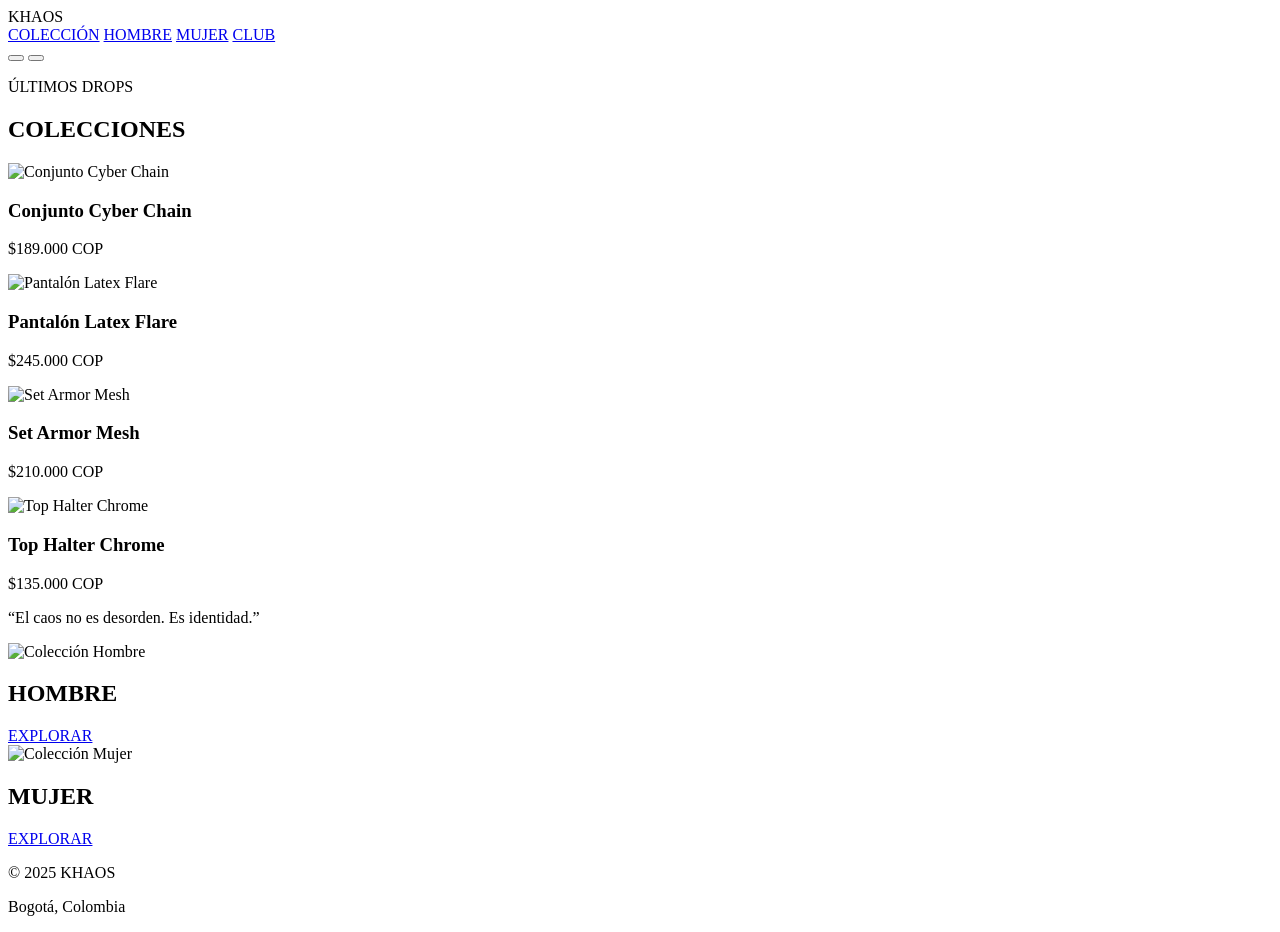
==== catalogo.html @ acb6bdcc "Catalogo Se añadio el html del catalogo." ====
<!DOCTYPE html>
<html lang="en">
<head>
    <meta charset="UTF-8">
    <meta name="viewport" content="width=device-width, initial-scale=1.0">
    <title>Catalogo KHAOS</title>
</head>
<body>
    
      <!-- NAV  -->

  <nav class="nav">

    <div class="nav-logo">
      <span>KHAOS</span>
    </div>

    <div class="nav__links">
      <a href="#">COLECCIÓN</a>
      <a href="#">HOMBRE</a>
        <a href="#">MUJER</a>
        <a href="#">CLUB</a>
    </div>

    <div class="nav-icons">

      <button aria-label="Buscar"></button>
      
      <button aria-label="Carrito"></button>

    </div>

  </nav>
  
<!-- COLECCIONES -->

  <section class="collections" id="colecciones">

    <div class="section-header">

      <p class="section-subtitle">
        ÚLTIMOS DROPS
      </p>

      <h2 class="section-title">
        COLECCIONES
      </h2>

    </div>

    <div class="collections-grid">

      <!-- CARD 1 -->

      <article class="product-card">

        <img src="img/look-01.jpg" alt="Conjunto Cyber Chain">

        <div class="product-card__info">

          <h3>
            Conjunto Cyber Chain
          </h3>

          <p>
            $189.000 COP
          </p>

        </div>

      </article>

      <!-- CARD 2 -->

      <article class="product-card">

        <img src="img/look-02.jpg" alt="Pantalón Latex Flare">

        <div class="product-card__info">

          <h3>
            Pantalón Latex Flare
          </h3>

          <p>
            $245.000 COP
          </p>

        </div>

      </article>

      <!-- CARD 3 -->

      <article class="product-card">

        <img src="img/look-03.jpg" alt="Set Armor Mesh">

        <div class="product-card__info">

          <h3>
            Set Armor Mesh
          </h3>

          <p>
            $210.000 COP
          </p>

        </div>

      </article>

      <!-- CARD 4 -->

      <article class="product-card">

        <img src="img/look-04.jpg" alt="Top Halter Chrome">

        <div class="product-card__info">

          <h3>
            Top Halter Chrome
          </h3>

          <p>
            $135.000 COP
          </p>

        </div>

      </article>

    </div>

  </section>

  <!-- FEATURE -->

  <section class="feature-banner">

    <p>
      “El caos no es desorden. Es identidad.”
    </p>

  </section>

  <!-- HOMBRE / MUJER  -->

  <section class="gender-section">

    <!-- HOMBRE -->

    <article class="gender-card" id="hombre">

      <img src="img/hombre.jpg" alt="Colección Hombre">

      <div class="gender-card__content">

        <h2>
          HOMBRE
        </h2>

        <a href="#">
          EXPLORAR
        </a>

      </div>

    </article>

    <!-- MUJER -->

    <article class="gender-card" id="mujer">

      <img src="img/mujer.jpg" alt="Colección Mujer">

      <div class="gender-card__content">

        <h2>
          MUJER
        </h2>

        <a href="#">
          EXPLORAR
        </a>

      </div>

    </article>

  </section>

</body>
<footer>
    <p>
        © 2025 KHAOS
      </p>

      <p>
        Bogotá, Colombia
      </p>
</html>
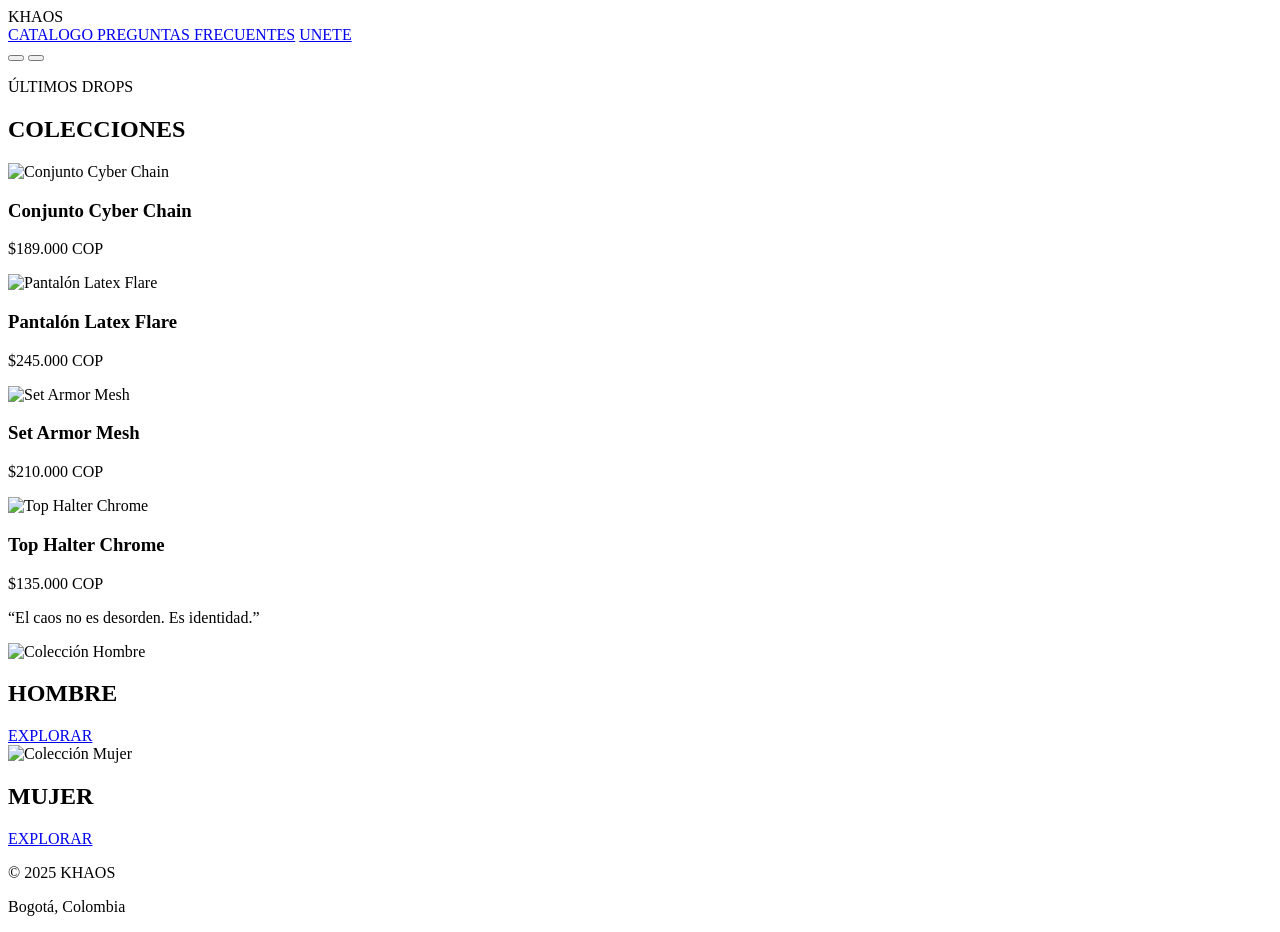
==== commit 678ef526: "Css se añadio css" ====
--- a/catalogo.html
+++ b/catalogo.html
@@ -15,11 +15,11 @@
       <span>KHAOS</span>
     </div>
 
-    <div class="nav__links">
-      <a href="#">COLECCIÓN</a>
-      <a href="#">HOMBRE</a>
-        <a href="#">MUJER</a>
-        <a href="#">CLUB</a>
+    <div class="nav-links">
+        <div class="nav-links">
+      <a href="catalogo.html">CATALOGO </a>
+      <a href="#faq">PREGUNTAS FRECUENTES</a>
+      <a href="#">UNETE</a>
     </div>
 
     <div class="nav-icons">
@@ -31,7 +31,7 @@
     </div>
 
   </nav>
-  
+
 <!-- COLECCIONES -->
 
   <section class="collections" id="colecciones">
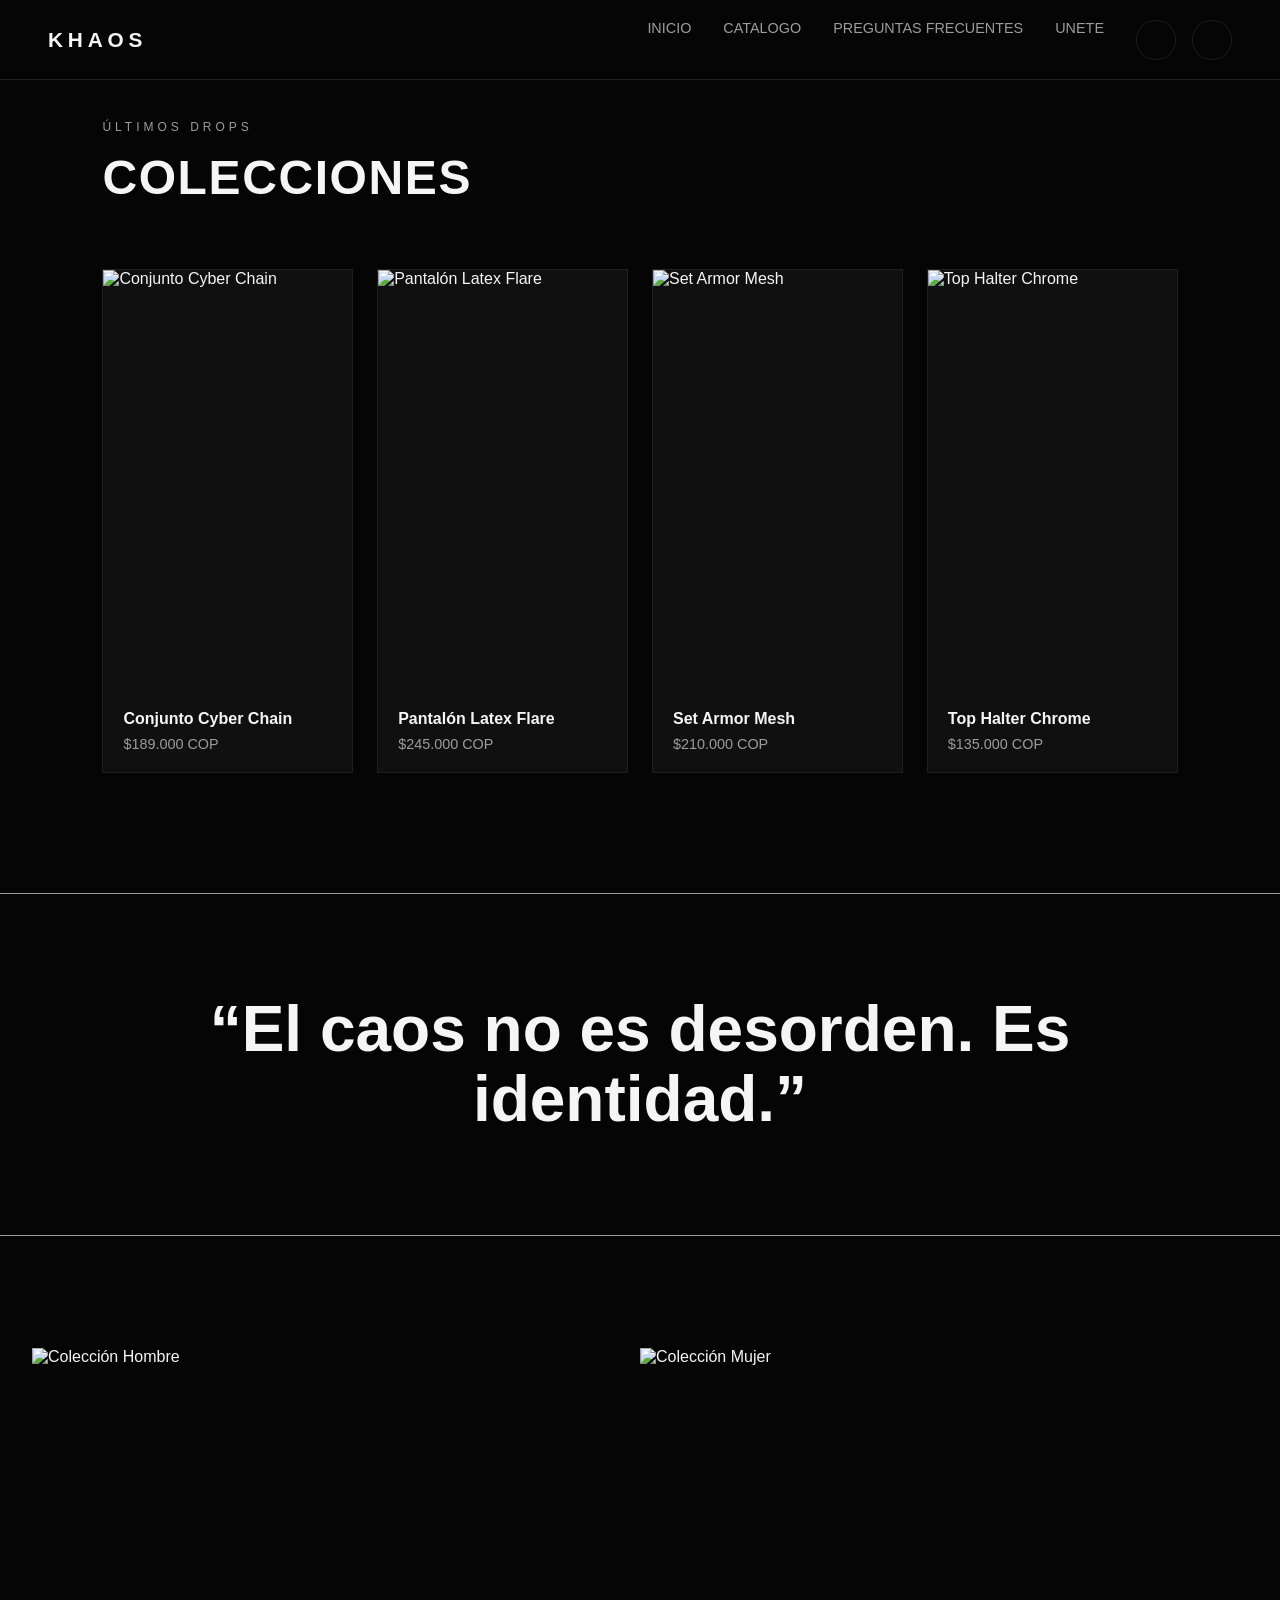
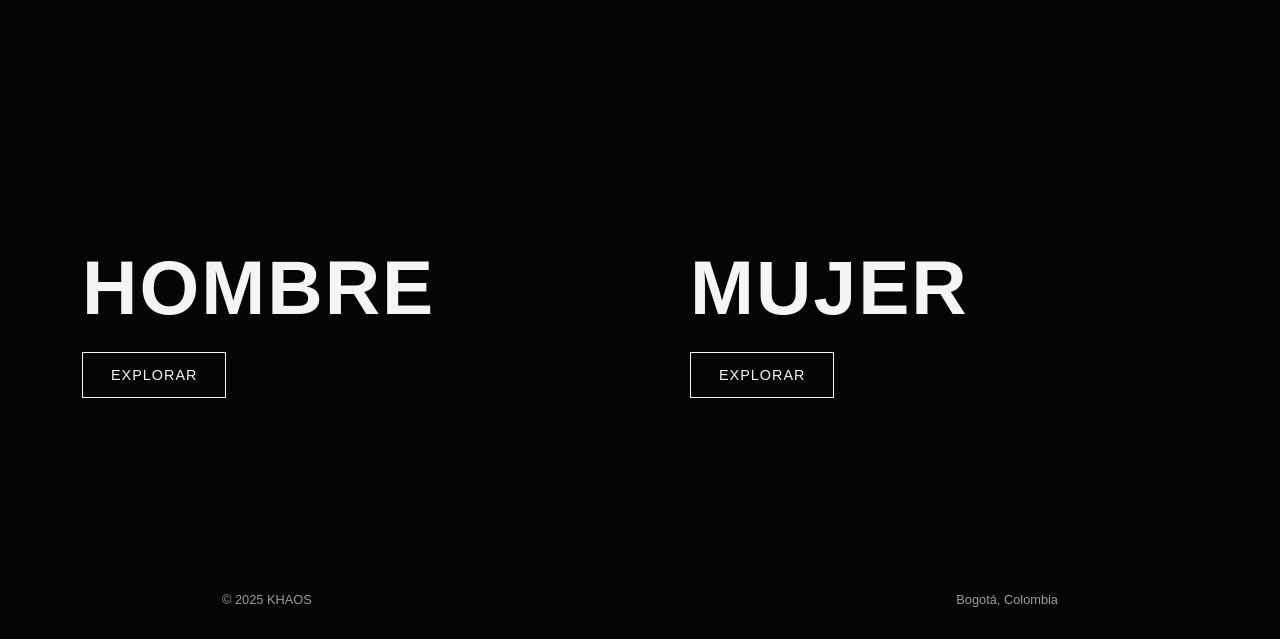
==== commit 8e97c89a: "Css Se agrego el resto de Css." ====
--- a/catalogo.html
+++ b/catalogo.html
@@ -1,9 +1,11 @@
 <!DOCTYPE html>
-<html lang="en">
+<html lang="es">
 <head>
     <meta charset="UTF-8">
     <meta name="viewport" content="width=device-width, initial-scale=1.0">
     <title>Catalogo KHAOS</title>
+    <link rel="stylesheet" href="estilos.css">
+    <script src="objetos.js" defer></script>
 </head>
 <body>
     
@@ -17,8 +19,9 @@
 
     <div class="nav-links">
         <div class="nav-links">
+      <a href="index.html">INICIO </a>
       <a href="catalogo.html">CATALOGO </a>
-      <a href="#faq">PREGUNTAS FRECUENTES</a>
+      <a href="index.html #faq">PREGUNTAS FRECUENTES</a>
       <a href="#">UNETE</a>
     </div>
 
@@ -191,7 +194,7 @@
   </section>
 
 </body>
-<footer>
+<footer Class="footer">
     <p>
         © 2025 KHAOS
       </p>
--- a/estilos.css
+++ b/estilos.css
@@ -0,0 +1,565 @@
+*{
+  margin:0;
+  padding:0;
+  box-sizing:border-box;
+}
+
+body{
+  background:#050505;
+  color:#f5f5f5;
+  font-family:Arial, Helvetica, sans-serif;
+  overflow-x:hidden;
+}
+
+a{
+  text-decoration:none;
+  color:inherit;
+}
+
+img{
+  width:100%;
+  display:block;
+}
+
+button{
+  border:none;
+  background:none;
+  color:inherit;
+  cursor:pointer;
+  font-family:inherit;
+}
+
+section{
+  padding:7rem 2rem;
+}
+
+.section-header{
+  margin-bottom:4rem;
+}
+
+.section-subtitle{
+  font-size:.75rem;
+  letter-spacing:.25rem;
+  color:#9c9c9c;
+  margin-bottom:1rem;
+}
+
+.section-title{
+  font-size:3rem;
+  font-weight:700;
+  letter-spacing:.1rem;
+}
+
+.container{
+  width:90%;
+  margin:auto;
+}
+
+/*NAV*/
+
+.nav{
+  position:fixed;
+  top:0;
+  left:0;
+  width:100%;
+  height:80px;
+
+  display:flex;
+  justify-content:space-between;
+  align-items:center;
+
+  padding:0 3rem;
+
+  background:#050505;
+  backdrop-filter:blur(10px);
+
+  border-bottom:1px solid #1f1f1f;
+
+  z-index:1000;
+}
+
+.nav-logo span{
+  font-size:1.3rem;
+  font-weight:700;
+  letter-spacing:.3rem;
+}
+
+.nav-links{
+  display:flex;
+  gap:2rem;
+}
+
+.nav-links a{
+  font-size:.9rem;
+  color:#9c9c9c;
+  transition:.3s;
+}
+
+.nav-links a:hover{
+  color:#f5f5f5;
+}
+
+.nav-icons{
+  display:flex;
+  gap:1rem;
+}
+
+.nav-icons button{
+  width:40px;
+  height:40px;
+
+  border:1px solid #1f1f1f;
+
+  border-radius:50%;
+
+  transition:.3s;
+}
+
+.nav-icons button:hover{
+  border-color:#f5f5f5;
+}
+
+/*HERO*/
+
+.hero{
+  min-height:100vh;
+
+  display:grid;
+  grid-template-columns:1fr 1fr;
+  align-items:center;
+
+  gap:4rem;
+
+  width:90%;
+
+  margin:auto;
+
+  padding-top:120px;
+}
+
+.hero-content{
+  max-width:500px;
+}
+
+.hero-tag{
+  font-size:.8rem;
+  letter-spacing:.3rem;
+  color:#9c9c9c;
+
+  margin-bottom:1rem;
+}
+
+.hero-title{
+  font-size:7rem;
+  line-height:.9;
+  margin-bottom:1.5rem;
+}
+
+.hero-text{
+  font-size:1.1rem;
+  line-height:1.7;
+  color:#9c9c9c;
+
+  margin-bottom:2rem;
+}
+
+.btn{
+  display:inline-flex;
+  align-items:center;
+  justify-content:center;
+
+  padding:1rem 2rem;
+
+  border:1px solid #f5f5f5;
+
+  font-size:.8rem;
+  letter-spacing:.2rem;
+
+  transition:.3s;
+}
+
+.btn:hover{
+  background:#f5f5f5;
+  color:#050505;
+}
+
+.heroimage{
+  overflow:hidden;
+}
+
+.heroimage img{
+  height:700px;
+  object-fit:cover;
+  transition:transform .5s ease;
+}
+
+.heroimage img:hover{
+  transform:scale(1.03);
+}
+
+/*FAQ*/
+
+.faq{
+  width:90%;
+  max-width:900px;
+  margin:auto;
+}
+
+.faq-list{
+  border-top:1px solid #1f1f1f;
+}
+
+.faq-item{
+  border-bottom:1px solid #1f1f1f;
+}
+
+.faq-question{
+  width:100%;
+
+  display:flex;
+  justify-content:space-between;
+  align-items:center;
+
+  padding:1.5rem 0;
+
+  text-align:left;
+
+  font-size:1rem;
+  font-weight:600;
+
+  transition:.3s;
+}
+
+.faq-question:hover{
+  color:#9c9c9c;
+}
+
+.faq-answer{
+  padding-bottom:1.5rem;
+}
+
+.faq-answer p{
+  color:#9c9c9c;
+  line-height:1.7;
+}
+
+/*NEWSLETTER*/
+
+.newsletter{
+  border-top:1px solid #1f1f1f;
+  border-bottom:1px solid #1f1f1f;
+}
+
+.newsletter__content{
+  width:90%;
+  max-width:700px;
+  margin:auto;
+
+  text-align:center;
+}
+
+.newsletter h2{
+  font-size:3rem;
+  margin-bottom:1rem;
+}
+
+.newsletter-text{
+  color:#9c9c9c;
+  margin-bottom:2rem;
+}
+
+.newsletter-form{
+  display:flex;
+  gap:1rem;
+}
+
+.newsletter-form input{
+  flex:1;
+
+  height:55px;
+
+  background:transparent;
+
+  border:1px solid #1f1f1f;
+
+  color:#f5f5f5;
+
+  padding:0 1rem;
+
+  outline:none;
+}
+
+.newsletter-form input::placeholder{
+  color:#9c9c9c;
+}
+
+.newsletter-form button{
+  padding:0 2rem;
+
+  background:#f5f5f5;
+  color:#050505;
+
+  font-size:.8rem;
+  letter-spacing:.2rem;
+
+  transition:.3s;
+}
+
+.newsletter-form button:hover{
+  opacity:.8;
+}
+
+/*FOOTER*/
+
+.footer{
+  padding:2rem;
+
+  display:flex;
+  justify-content:space-between;
+  align-items:center;
+
+  width:90%;
+  max-width:900px;
+
+  margin:auto;
+
+  color:#9c9c9c;
+
+  font-size:.8rem;
+}
+
+/*COLLECTIONS*/
+
+.collections{
+  padding: 120px 8%;
+  background: #050505;
+}
+
+.collections-grid{
+  display: grid;
+  grid-template-columns: repeat(4, 1fr);
+  gap: 24px;
+  margin-top: 60px;
+}
+
+.product-card{
+  background: #101010;
+  border: 1px solid #1f1f1f;
+  overflow: hidden;
+  transition: 0.3s ease;
+}
+
+.product-card:hover{
+  transform: translateY(-6px);
+  border-color: #9c9c9c;
+}
+
+.product-card img{
+  width: 100%;
+  height: 420px;
+  object-fit: cover;
+  display: block;
+}
+
+.product-card__info{
+  padding: 20px;
+}
+
+.product-card__info h3{
+  font-size: 1rem;
+  margin-bottom: 8px;
+  font-weight: 600;
+}
+
+.product-card__info p{
+  color: #9c9c9c;
+  font-size: 0.9rem;
+}
+
+/*
+   FEATURE BANNER
+*/
+
+.feature-banner{
+  padding: 100px 8%;
+  background: #050505;
+  text-align: center;
+  border-top: 1px solid #9c9c9c;
+  border-bottom: 1px solid #9c9c9c;
+}
+
+.feature-banner p{
+  font-size: clamp(2rem, 5vw, 5rem);
+  font-weight: 700;
+  line-height: 1.1;
+  max-width: 900px;
+  margin: 0 auto;
+  color: #f5f5f5;
+}
+
+/*
+   GENDER SECTION
+*/
+
+.gender-section{
+  display: grid;
+  grid-template-columns: 1fr 1fr;
+}
+
+.gender-card{
+  position: relative;
+  overflow: hidden;
+  height: 700px;
+}
+
+.gender-card img{
+  width: 100%;
+  height: 100%;
+  object-fit: cover;
+  transition: 0.5s ease;
+}
+
+.gender-card:hover img{
+  transform: scale(1.05);
+}
+
+.gender-card__content{
+  position: absolute;
+  inset: 0;
+  background: linear-gradient(
+    to top,
+    #101010 
+  );
+
+  display: flex;
+  flex-direction: column;
+  justify-content: flex-end;
+  padding: 50px;
+}
+
+.gender-card__content h2{
+  font-size: clamp(3rem, 6vw, 6rem);
+  margin-bottom: 20px;
+  font-weight: 700;
+  letter-spacing: 2px;
+}
+
+.gender-card__content a{
+  width: fit-content;
+  padding: 14px 28px;
+  border: 1px solid #f5f5f5;
+  font-size: 0.9rem;
+  letter-spacing: 1px;
+  transition: 0.3s ease;
+}
+
+.gender-card__content a:hover{
+  background: #f5f5f5;
+  color: #050505;
+}
+
+/*RESPONSIVE*/
+
+@media(max-width:900px){
+
+  .hero{
+    grid-template-columns:1fr;
+  }
+
+  .hero-title{
+    font-size:5rem;
+  }
+
+  .heroimage img{
+    height:500px;
+  }
+
+}
+
+@media(max-width:768px){
+
+  .hero-title{
+    font-size:4rem;
+  }
+
+  .newsletter h2{
+    font-size:2rem;
+  }
+
+  .newsletter-form{
+    flex-direction:column;
+  }
+
+  .newsletter-form button{
+    height:55px;
+  }
+}
+
+@media(max-width:500px){
+
+  .hero-title{
+    font-size:3rem;
+  }
+
+  .section-title{
+    font-size:2rem;
+  }
+
+}
+
+@media (max-width: 1024px){
+
+  .collections-grid{
+    grid-template-columns: repeat(2, 1fr);
+  }
+
+}
+
+@media (max-width: 768px){
+
+  .nav{
+    flex-direction: column;
+    gap: 20px;
+    padding: 20px;
+  }
+
+  .nav-links{
+    flex-wrap: wrap;
+    justify-content: center;
+  }
+
+  .collections{
+    padding: 80px 5%;
+  }
+
+  .collections-grid{
+    grid-template-columns: 1fr;
+  }
+
+  .product-card img{
+    height: 500px;
+  }
+
+  .feature-banner{
+    padding: 70px 5%;
+  }
+
+  .gender-section{
+    grid-template-columns: 1fr;
+  }
+
+  .gender-card{
+    height: 500px;
+  }
+
+  .gender-card__content{
+    padding: 30px;
+  }
+
+  footer{
+    flex-direction: column;
+    gap: 10px;
+    text-align: center;
+  }
+
+}
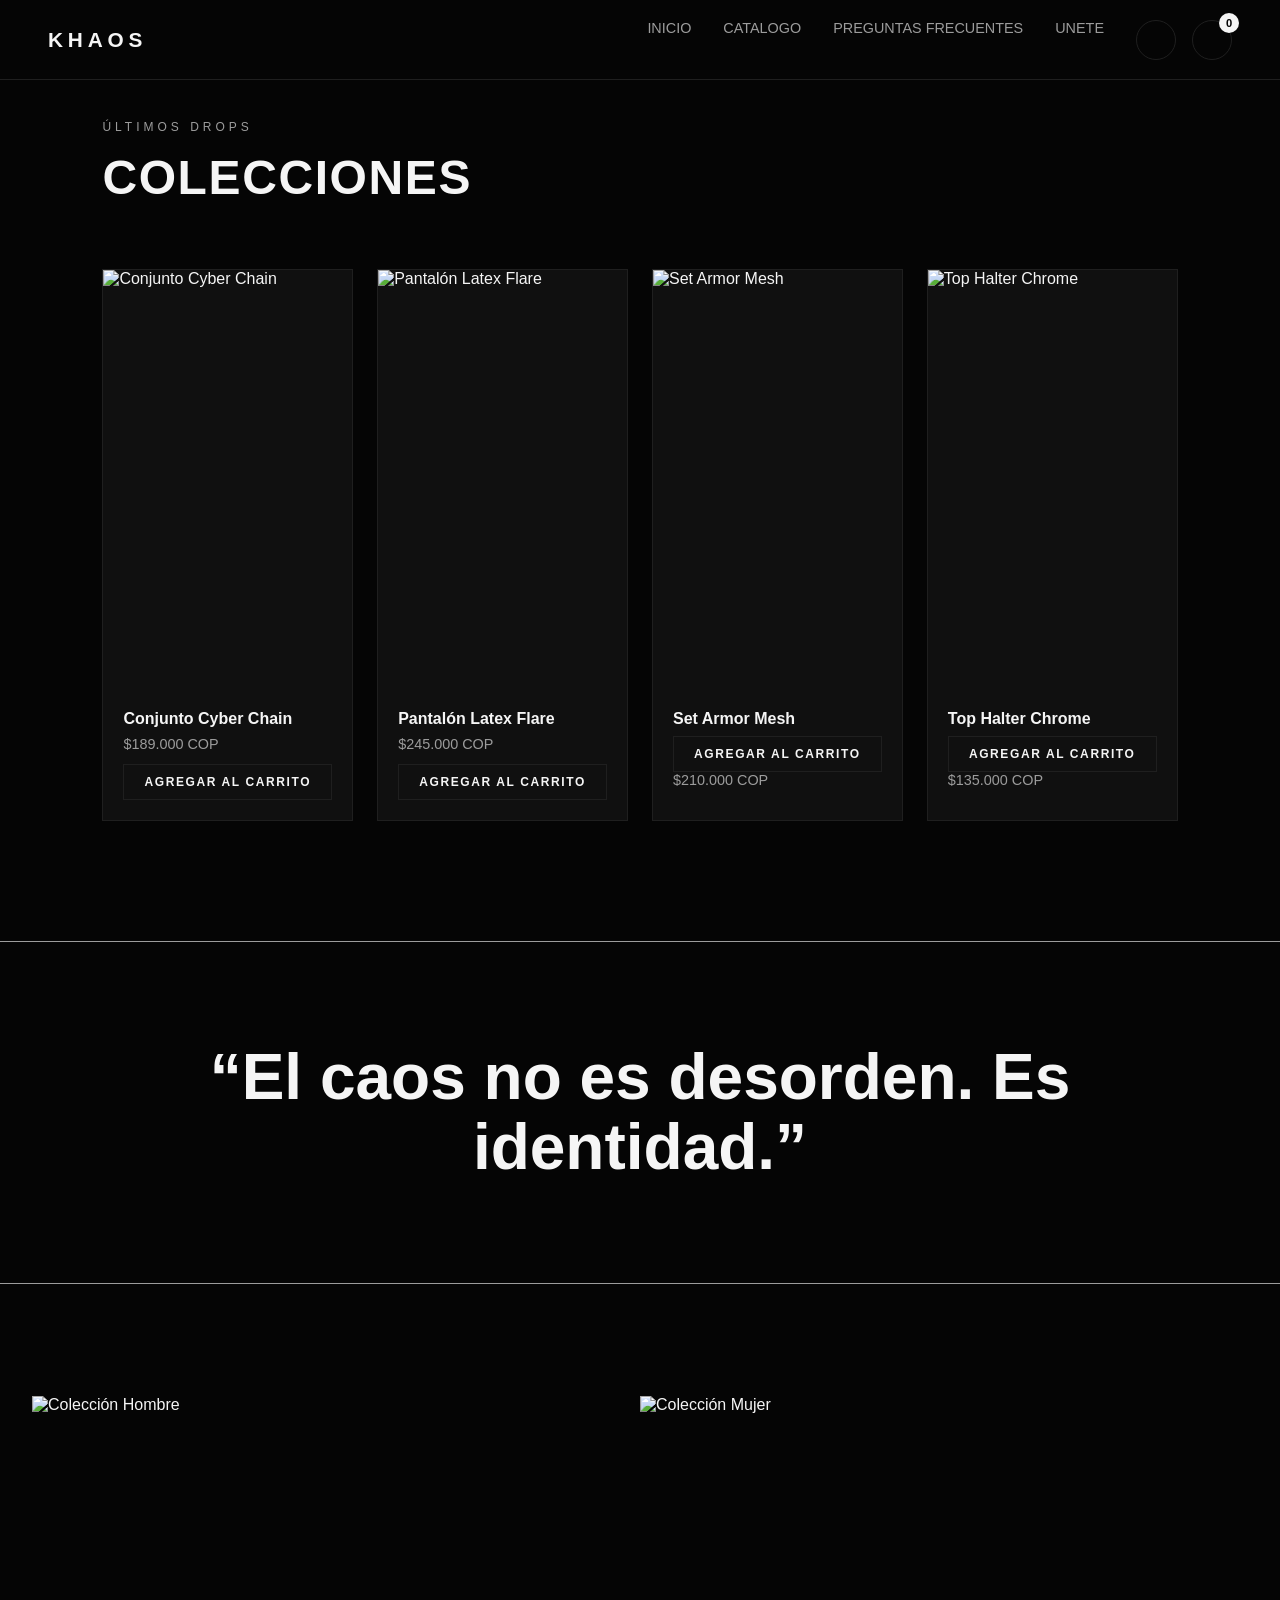
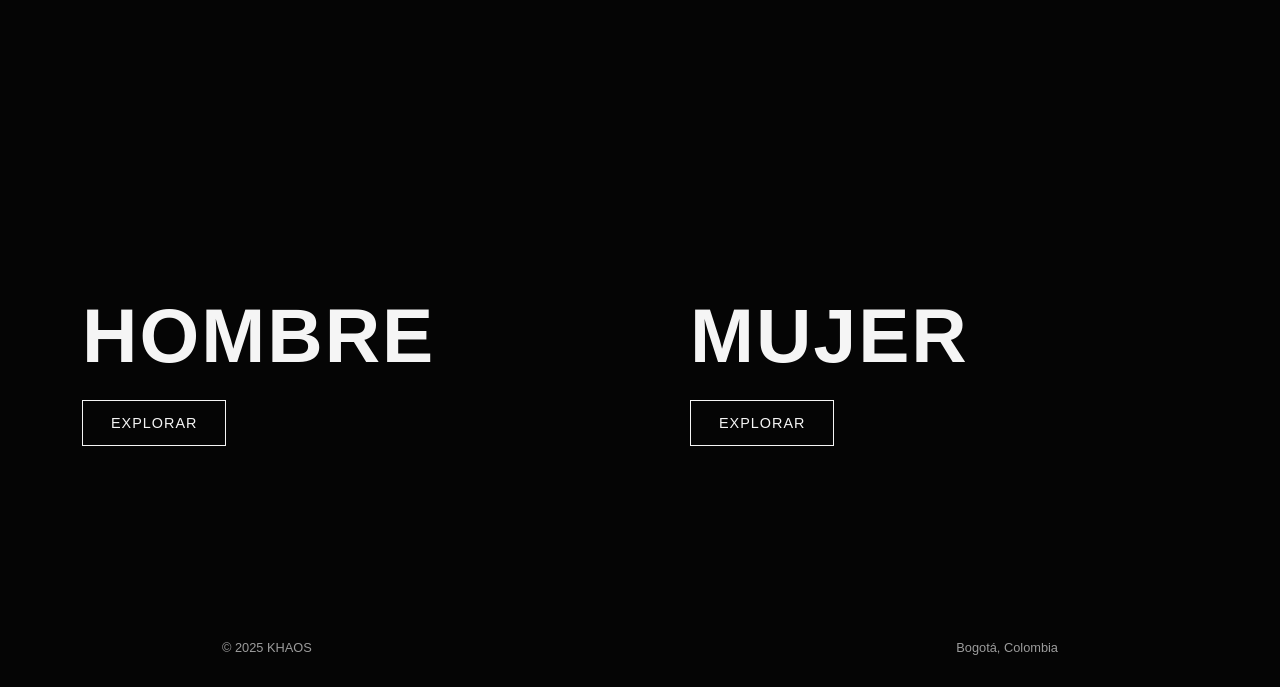
==== commit 1c36b058: "javascritp se agrego js" ====
--- a/catalogo.html
+++ b/catalogo.html
@@ -29,11 +29,33 @@
 
       <button aria-label="Buscar"></button>
       
-      <button aria-label="Carrito"></button>
+      <button aria-label="Carrito" id="cart-btn">
+        <span class="cart-count">0</span>
+      </button>
 
     </div>
 
   </nav>
+
+  <!-- CARRITO MODAL -->
+  <div class="cart-modal" id="cart-modal">
+    <div class="cart-content">
+      <div class="cart-header">
+        <h2>CARRITO</h2>
+        <button class="close-cart" id="close-cart">✕</button>
+      </div>
+      <div class="cart-items" id="cart-items">
+        <p class="empty-cart">Carrito vacío</p>
+      </div>
+      <div class="cart-footer">
+        <div class="cart-total">
+          <p>Total:</p>
+          <p id="cart-total">$0</p>
+        </div>
+        <button class="checkout-btn">COMPRAR</button>
+      </div>
+    </div>
+  </div>
 
 <!-- COLECCIONES -->
 
@@ -69,6 +91,10 @@
             $189.000 COP
           </p>
 
+          <button class="add-to-cart" data-name="Conjunto Cyber Chain" data-price="189000">
+            AGREGAR AL CARRITO
+          </button>
+
         </div>
 
       </article>
@@ -89,6 +115,10 @@
             $245.000 COP
           </p>
 
+          <button class="add-to-cart" data-name="Pantalón Latex Flare" data-price="245000">
+            AGREGAR AL CARRITO
+          </button>
+
         </div>
 
       </article>
@@ -105,6 +135,10 @@
             Set Armor Mesh
           </h3>
 
+          <button class="add-to-cart" data-name="Set Armor Mesh" data-price="210000">
+            AGREGAR AL CARRITO
+          </button>
+
           <p>
             $210.000 COP
           </p>
@@ -124,6 +158,10 @@
           <h3>
             Top Halter Chrome
           </h3>
+
+          <button class="add-to-cart" data-name="Top Halter Chrome" data-price="135000">
+            AGREGAR AL CARRITO
+          </button>
 
           <p>
             $135.000 COP
--- a/estilos.css
+++ b/estilos.css
@@ -374,6 +374,179 @@
 .product-card__info p{
   color: #9c9c9c;
   font-size: 0.9rem;
+  margin-bottom: 12px;
+}
+
+.add-to-cart{
+  width: 100%;
+  padding: 10px;
+  background: transparent;
+  border: 1px solid #1f1f1f;
+  color: #f5f5f5;
+  font-size: 0.75rem;
+  letter-spacing: 0.1rem;
+  font-weight: 600;
+  transition: 0.3s ease;
+  cursor: pointer;
+}
+
+.add-to-cart:hover{
+  background: #f5f5f5;
+  color: #050505;
+  border-color: #f5f5f5;
+}
+
+/*CART*/
+
+.cart-count{
+  position: absolute;
+  top: -8px;
+  right: -8px;
+  background: #f5f5f5;
+  color: #050505;
+  width: 20px;
+  height: 20px;
+  border-radius: 50%;
+  display: flex;
+  align-items: center;
+  justify-content: center;
+  font-size: 0.7rem;
+  font-weight: 700;
+}
+
+#cart-btn{
+  position: relative;
+}
+
+.cart-modal{
+  position: fixed;
+  right: -400px;
+  top: 80px;
+  width: 350px;
+  height: calc(100vh - 80px);
+  background: #101010;
+  border-left: 1px solid #1f1f1f;
+  z-index: 999;
+  transition: right 0.3s ease;
+  overflow-y: auto;
+}
+
+.cart-modal.active{
+  right: 0;
+}
+
+.cart-content{
+  display: flex;
+  flex-direction: column;
+  height: 100%;
+  padding: 20px;
+}
+
+.cart-header{
+  display: flex;
+  justify-content: space-between;
+  align-items: center;
+  border-bottom: 1px solid #1f1f1f;
+  padding-bottom: 15px;
+  margin-bottom: 20px;
+}
+
+.cart-header h2{
+  font-size: 1.2rem;
+  letter-spacing: 0.1rem;
+}
+
+.close-cart{
+  width: 30px;
+  height: 30px;
+  border: 1px solid #1f1f1f;
+  border-radius: 50%;
+  display: flex;
+  align-items: center;
+  justify-content: center;
+  transition: 0.3s ease;
+}
+
+.close-cart:hover{
+  border-color: #f5f5f5;
+}
+
+.cart-items{
+  flex: 1;
+  overflow-y: auto;
+}
+
+.empty-cart{
+  text-align: center;
+  color: #9c9c9c;
+  padding: 40px 20px;
+}
+
+.cart-item{
+  display: flex;
+  justify-content: space-between;
+  align-items: center;
+  padding: 15px 0;
+  border-bottom: 1px solid #1f1f1f;
+}
+
+.cart-item-info h4{
+  font-size: 0.9rem;
+  margin-bottom: 5px;
+}
+
+.cart-item-info p{
+  color: #9c9c9c;
+  font-size: 0.8rem;
+}
+
+.cart-item-remove{
+  background: none;
+  border: 1px solid #ff3c3c;
+  color: #ff3c3c;
+  padding: 5px 10px;
+  font-size: 0.7rem;
+  letter-spacing: 0.05rem;
+  transition: 0.3s ease;
+}
+
+.cart-item-remove:hover{
+  background: #ff3c3c;
+  color: #050505;
+}
+
+.cart-footer{
+  border-top: 1px solid #1f1f1f;
+  padding-top: 20px;
+  margin-top: 20px;
+}
+
+.cart-total{
+  display: flex;
+  justify-content: space-between;
+  margin-bottom: 15px;
+  font-weight: 600;
+}
+
+.cart-total p:last-child{
+  color: #f5f5f5;
+}
+
+.checkout-btn{
+  width: 100%;
+  padding: 12px;
+  background: #f5f5f5;
+  color: #050505;
+  border: none;
+  font-weight: 600;
+  font-size: 0.9rem;
+  letter-spacing: 0.1rem;
+  transition: 0.3s ease;
+  cursor: pointer;
+}
+
+.checkout-btn:hover{
+  opacity: 0.8;
 }
 
 /*
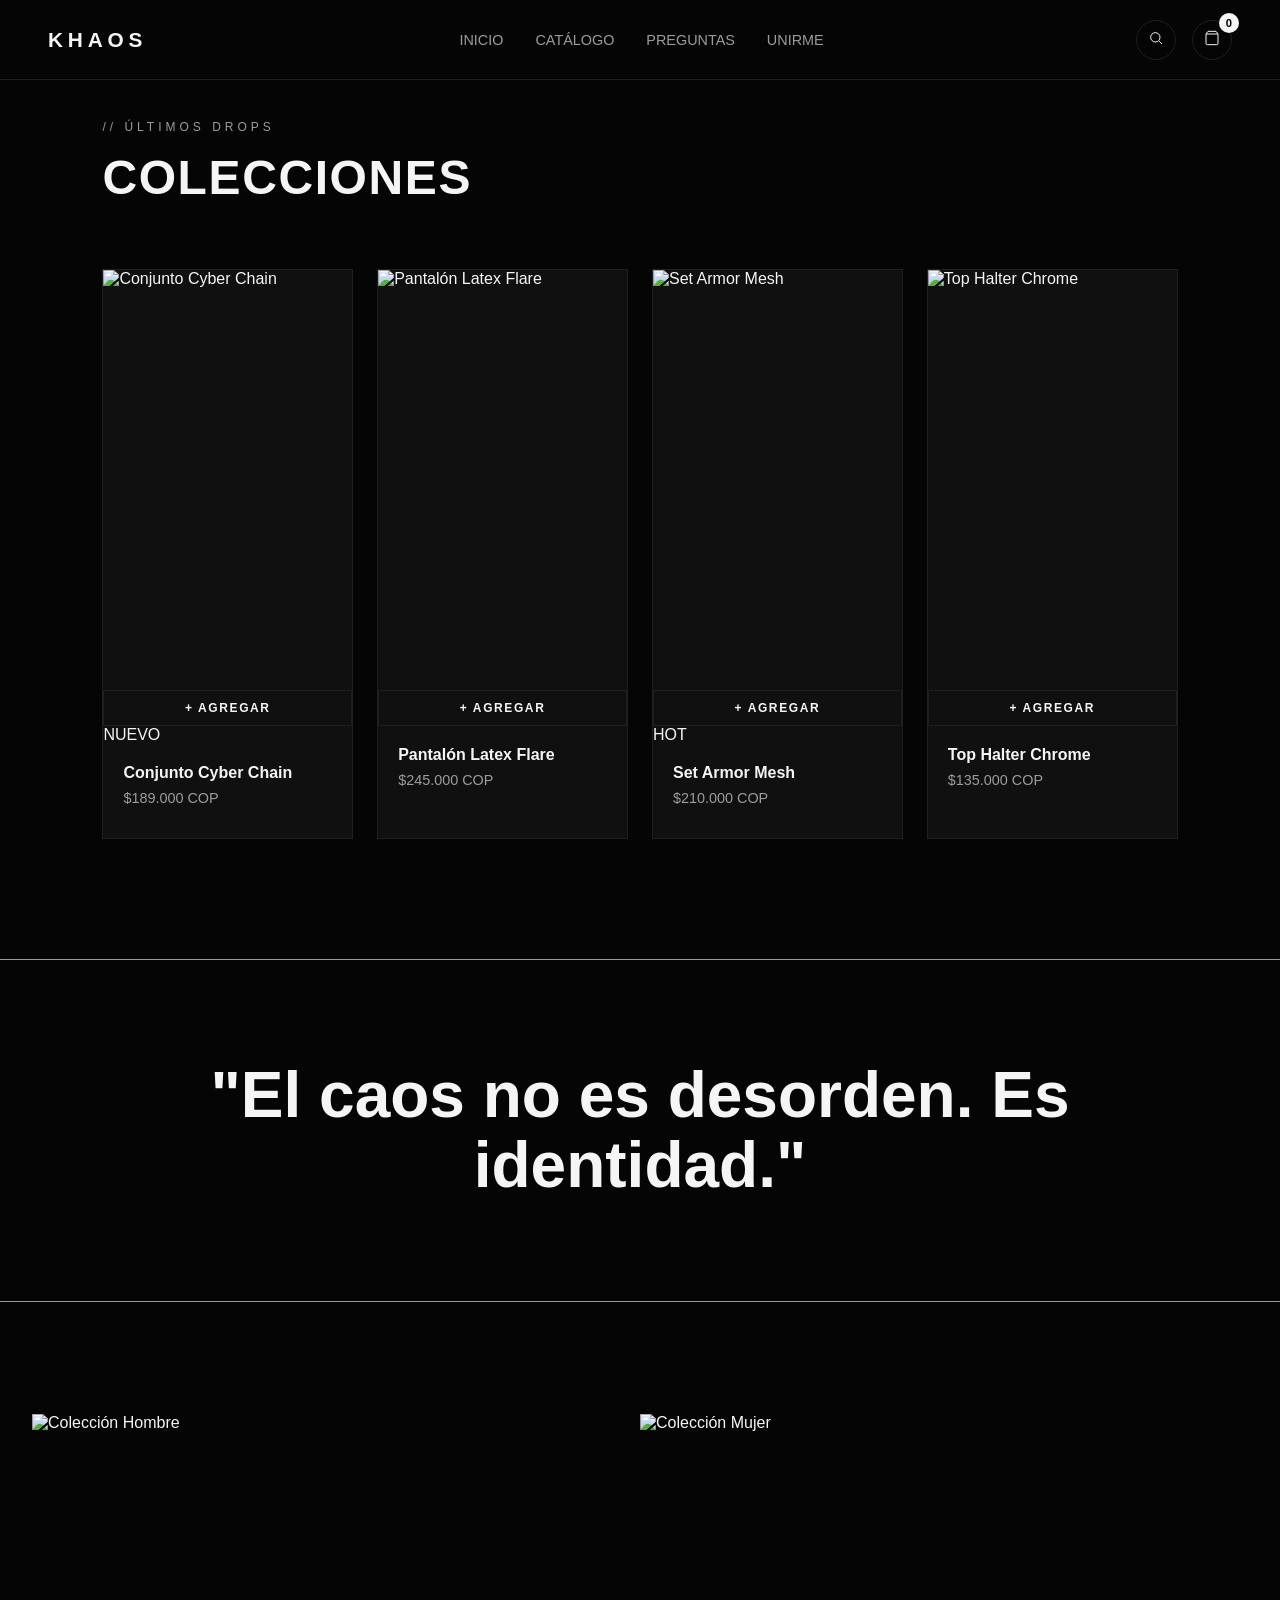
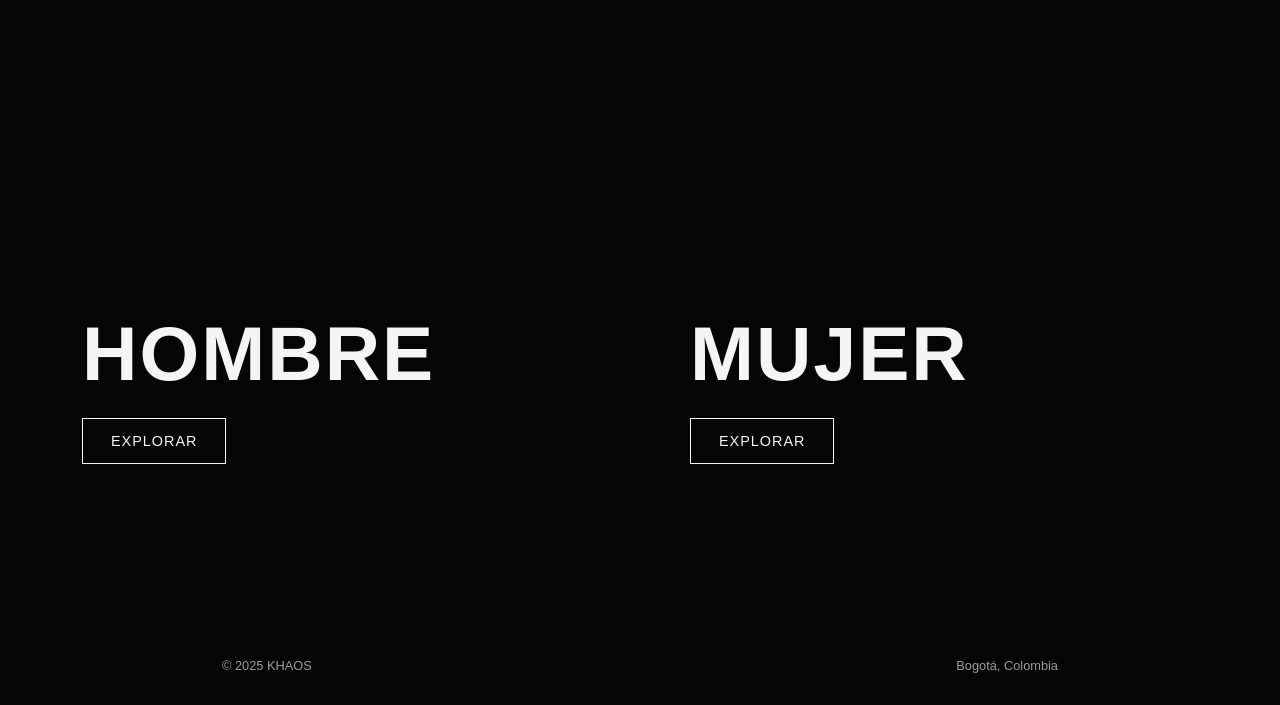
==== commit b7faebca: "optimización html se mejoro el html" ====
--- a/catalogo.html
+++ b/catalogo.html
@@ -3,38 +3,35 @@
 <head>
     <meta charset="UTF-8">
     <meta name="viewport" content="width=device-width, initial-scale=1.0">
-    <title>Catalogo KHAOS</title>
+    <title>Catálogo — KHAOS</title>
+    <link rel="preconnect" href="https://fonts.googleapis.com">
+    <link rel="preconnect" href="https://fonts.gstatic.com" crossorigin>
+    <link href="https://fonts.googleapis.com/css2?family=Rajdhani:wght@300;400;500;600;700&family=Orbitron:wght@400;700;900&family=DM+Mono:ital,wght@0,300;0,400;1,300&display=swap" rel="stylesheet">
     <link rel="stylesheet" href="estilos.css">
     <script src="objetos.js" defer></script>
 </head>
 <body>
-    
-      <!-- NAV  -->
 
+  <!-- NAV  -->
   <nav class="nav">
-
     <div class="nav-logo">
       <span>KHAOS</span>
     </div>
-
     <div class="nav-links">
-        <div class="nav-links">
-      <a href="index.html">INICIO </a>
-      <a href="catalogo.html">CATALOGO </a>
-      <a href="index.html #faq">PREGUNTAS FRECUENTES</a>
-      <a href="#">UNETE</a>
+      <a href="index.html">INICIO</a>
+      <a href="catalogo.html" class="active">CATÁLOGO</a>
+      <a href="index.html#faq">PREGUNTAS</a>
+      <a href="index.html#newsletter">UNIRME</a>
     </div>
-
     <div class="nav-icons">
-
-      <button aria-label="Buscar"></button>
-      
+      <button aria-label="Buscar">
+        <svg width="16" height="16" viewBox="0 0 24 24" fill="none" stroke="currentColor" stroke-width="1.5"><circle cx="11" cy="11" r="7"/><path d="m21 21-4.35-4.35"/></svg>
+      </button>
       <button aria-label="Carrito" id="cart-btn">
+        <svg width="16" height="16" viewBox="0 0 24 24" fill="none" stroke="currentColor" stroke-width="1.5"><path d="M6 2 3 6v14a2 2 0 0 0 2 2h14a2 2 0 0 0 2-2V6l-3-4z"/><line x1="3" y1="6" x2="21" y2="6"/></svg>
         <span class="cart-count">0</span>
       </button>
-
     </div>
-
   </nav>
 
   <!-- CARRITO MODAL -->
@@ -57,187 +54,114 @@
     </div>
   </div>
 
-<!-- COLECCIONES -->
-
+  <!-- COLECCIONES -->
   <section class="collections" id="colecciones">
-
     <div class="section-header">
-
-      <p class="section-subtitle">
-        ÚLTIMOS DROPS
-      </p>
-
-      <h2 class="section-title">
-        COLECCIONES
-      </h2>
-
+      <p class="section-subtitle">// ÚLTIMOS DROPS</p>
+      <h2 class="section-title">COLECCIONES</h2>
     </div>
 
     <div class="collections-grid">
 
       <!-- CARD 1 -->
-
       <article class="product-card">
-
-        <img src="img/look-01.jpg" alt="Conjunto Cyber Chain">
-
+        <div class="product-card-img-wrap">
+          <img src="..." alt="Conjunto Cyber Chain">
+          <div class="product-card-overlay">
+            <button class="add-to-cart" data-name="Conjunto Cyber Chain" data-price="189000">
+              + AGREGAR
+            </button>
+          </div>
+          <span class="product-card-tag">NUEVO</span>
+        </div>
         <div class="product-card__info">
-
-          <h3>
-            Conjunto Cyber Chain
-          </h3>
-
-          <p>
-            $189.000 COP
-          </p>
-
-          <button class="add-to-cart" data-name="Conjunto Cyber Chain" data-price="189000">
-            AGREGAR AL CARRITO
-          </button>
-
+          <h3>Conjunto Cyber Chain</h3>
+          <p>$189.000 COP</p>
         </div>
-
       </article>
 
       <!-- CARD 2 -->
-
       <article class="product-card">
-
-        <img src="img/look-02.jpg" alt="Pantalón Latex Flare">
-
+        <div class="product-card-img-wrap">
+          <img src="..." alt="Pantalón Latex Flare">
+          <div class="product-card-overlay">
+            <button class="add-to-cart" data-name="Pantalón Latex Flare" data-price="245000">
+              + AGREGAR
+            </button>
+          </div>
+        </div>
         <div class="product-card__info">
-
-          <h3>
-            Pantalón Latex Flare
-          </h3>
-
-          <p>
-            $245.000 COP
-          </p>
-
-          <button class="add-to-cart" data-name="Pantalón Latex Flare" data-price="245000">
-            AGREGAR AL CARRITO
-          </button>
-
+          <h3>Pantalón Latex Flare</h3>
+          <p>$245.000 COP</p>
         </div>
-
       </article>
 
       <!-- CARD 3 -->
-
       <article class="product-card">
-
-        <img src="img/look-03.jpg" alt="Set Armor Mesh">
-
+        <div class="product-card-img-wrap">
+          <img src="..." alt="Set Armor Mesh">
+          <div class="product-card-overlay">
+            <button class="add-to-cart" data-name="Set Armor Mesh" data-price="210000">
+              + AGREGAR
+            </button>
+          </div>
+          <span class="product-card-tag">HOT</span>
+        </div>
         <div class="product-card__info">
-
-          <h3>
-            Set Armor Mesh
-          </h3>
-
-          <button class="add-to-cart" data-name="Set Armor Mesh" data-price="210000">
-            AGREGAR AL CARRITO
-          </button>
-
-          <p>
-            $210.000 COP
-          </p>
-
+          <h3>Set Armor Mesh</h3>
+          <p>$210.000 COP</p>
         </div>
-
       </article>
 
       <!-- CARD 4 -->
-
       <article class="product-card">
-
-        <img src="img/look-04.jpg" alt="Top Halter Chrome">
-
+        <div class="product-card-img-wrap">
+          <img src="..." alt="Top Halter Chrome">
+          <div class="product-card-overlay">
+            <button class="add-to-cart" data-name="Top Halter Chrome" data-price="135000">
+              + AGREGAR
+            </button>
+          </div>
+        </div>
         <div class="product-card__info">
-
-          <h3>
-            Top Halter Chrome
-          </h3>
-
-          <button class="add-to-cart" data-name="Top Halter Chrome" data-price="135000">
-            AGREGAR AL CARRITO
-          </button>
-
-          <p>
-            $135.000 COP
-          </p>
-
+          <h3>Top Halter Chrome</h3>
+          <p>$135.000 COP</p>
         </div>
-
       </article>
 
     </div>
-
   </section>
 
   <!-- FEATURE -->
-
   <section class="feature-banner">
-
-    <p>
-      “El caos no es desorden. Es identidad.”
-    </p>
-
+    <p>"El caos no es desorden. Es identidad."</p>
   </section>
 
   <!-- HOMBRE / MUJER  -->
-
   <section class="gender-section">
 
-    <!-- HOMBRE -->
-
     <article class="gender-card" id="hombre">
-
-      <img src="img/hombre.jpg" alt="Colección Hombre">
-
+      <img src="..." alt="Colección Hombre">
       <div class="gender-card__content">
-
-        <h2>
-          HOMBRE
-        </h2>
-
-        <a href="#">
-          EXPLORAR
-        </a>
-
+        <h2>HOMBRE</h2>
+        <a href="#">EXPLORAR</a>
       </div>
-
     </article>
 
-    <!-- MUJER -->
-
     <article class="gender-card" id="mujer">
-
-      <img src="img/mujer.jpg" alt="Colección Mujer">
-
+      <img src="..." alt="Colección Mujer">
       <div class="gender-card__content">
-
-        <h2>
-          MUJER
-        </h2>
-
-        <a href="#">
-          EXPLORAR
-        </a>
-
+        <h2>MUJER</h2>
+        <a href="#">EXPLORAR</a>
       </div>
-
     </article>
 
   </section>
 
+  <footer class="footer">
+    <p>© 2025 KHAOS</p>
+    <p>Bogotá, Colombia</p>
+  </footer>
+
 </body>
-<footer Class="footer">
-    <p>
-        © 2025 KHAOS
-      </p>
-
-      <p>
-        Bogotá, Colombia
-      </p>
-</html>+</html>
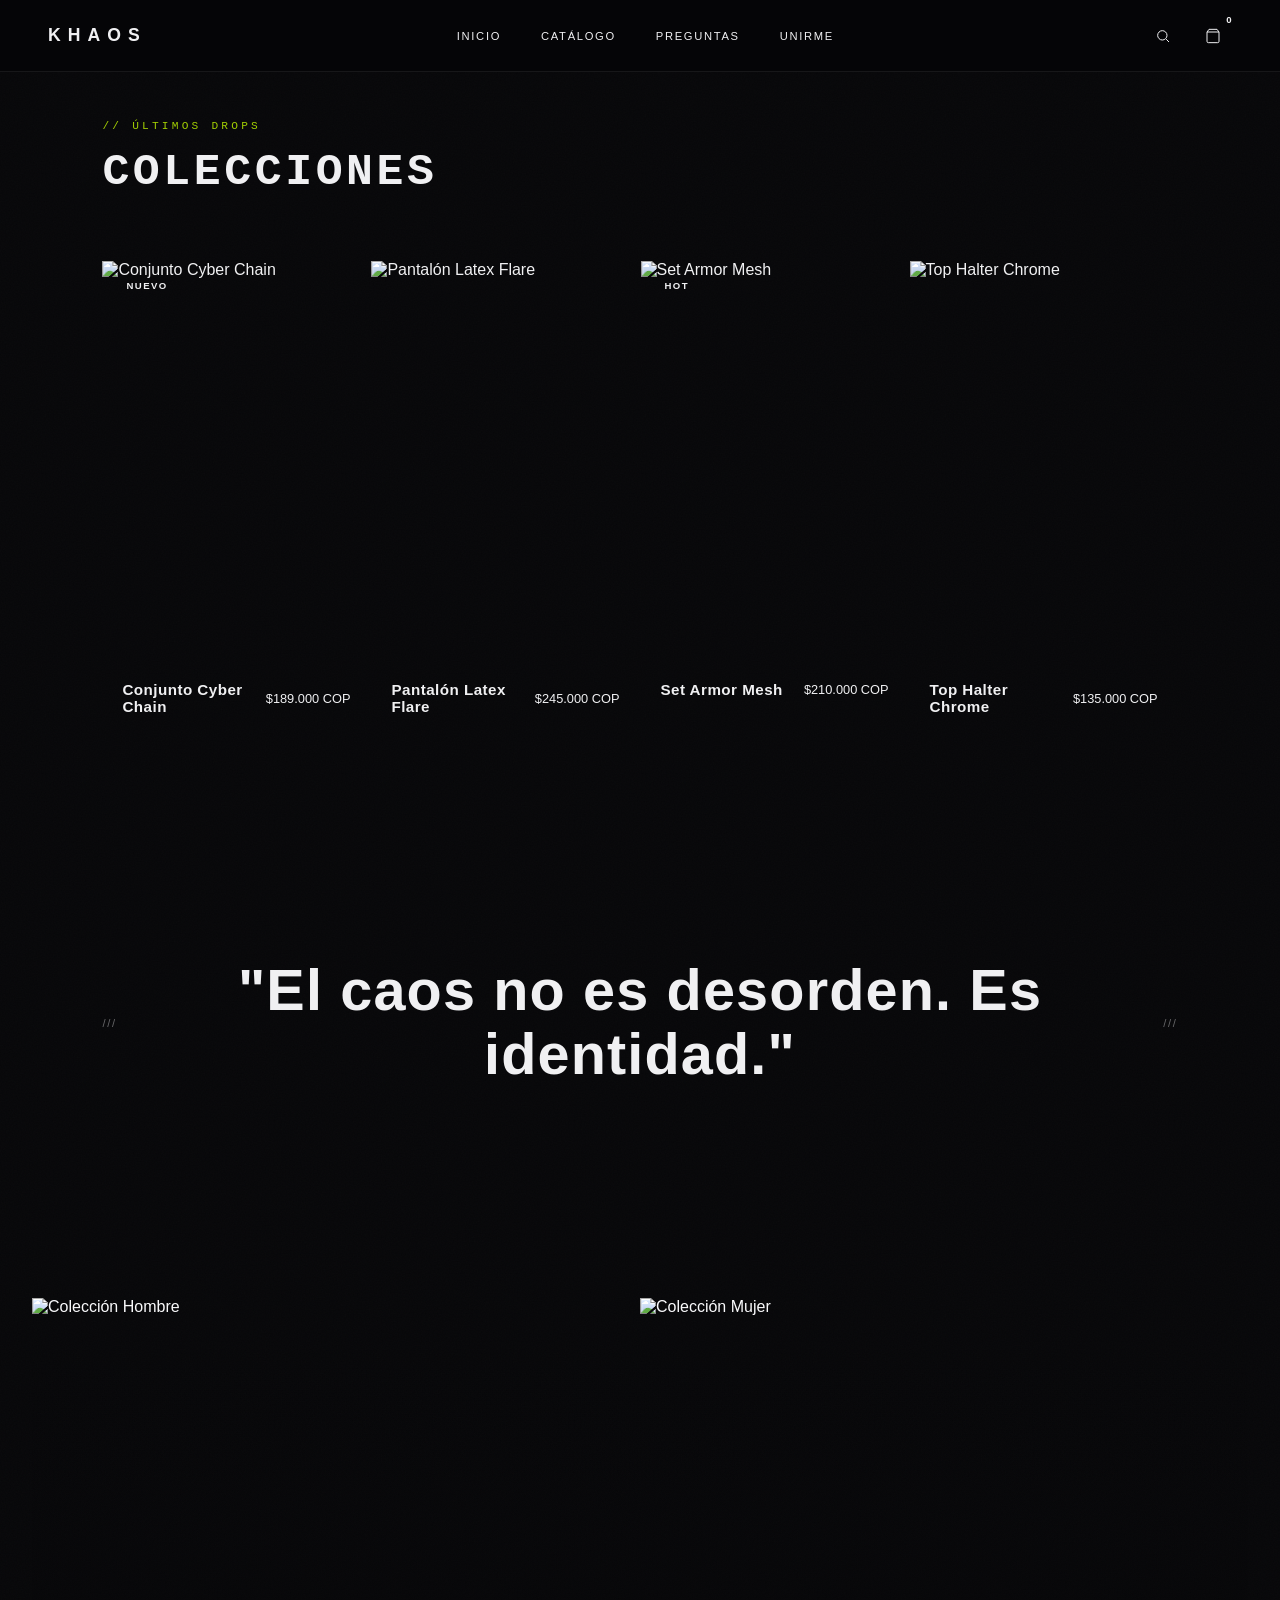
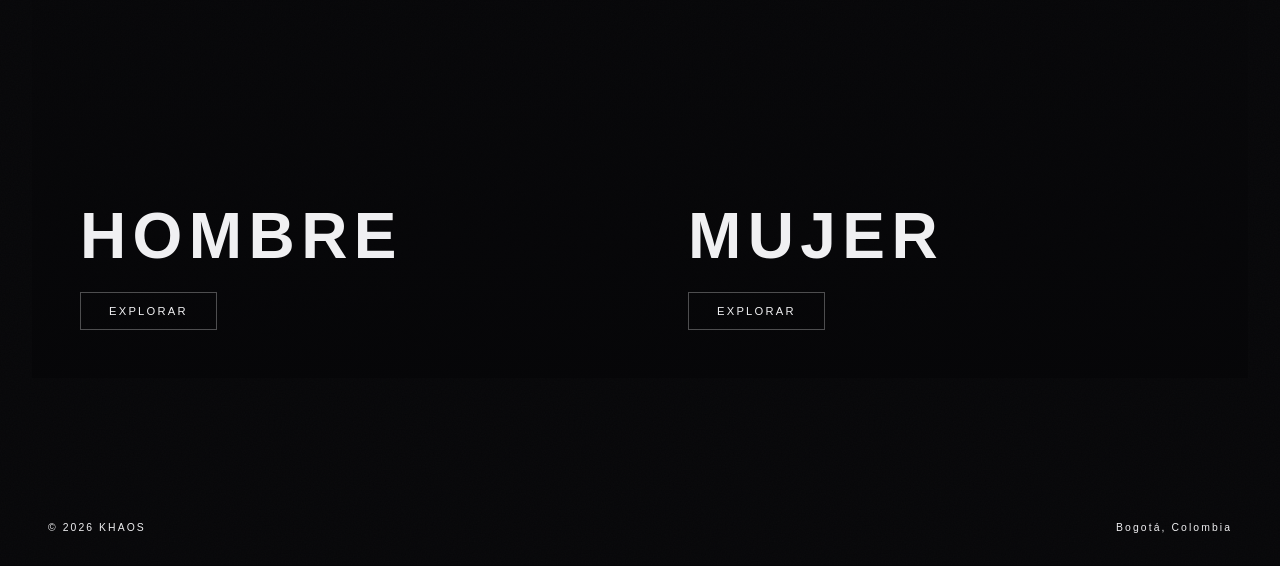
==== commit 370dc5c8: "arreglo footer se arreglo un error de fecha en el footer." ====
--- a/catalogo.html
+++ b/catalogo.html
@@ -159,7 +159,7 @@
   </section>
 
   <footer class="footer">
-    <p>© 2025 KHAOS</p>
+    <p>© 2026 KHAOS</p>
     <p>Bogotá, Colombia</p>
   </footer>
 
--- a/estilos.css
+++ b/estilos.css
@@ -1,738 +1,946 @@
-*{
-  margin:0;
-  padding:0;
-  box-sizing:border-box;
-}
-
-body{
-  background:#050505;
-  color:#f5f5f5;
-  font-family:Arial, Helvetica, sans-serif;
-  overflow-x:hidden;
-}
-
-a{
-  text-decoration:none;
-  color:inherit;
-}
-
-img{
-  width:100%;
-  display:block;
-}
-
-button{
-  border:none;
-  background:none;
-  color:inherit;
-  cursor:pointer;
-  font-family:inherit;
-}
-
-section{
-  padding:7rem 2rem;
-}
-
-.section-header{
-  margin-bottom:4rem;
-}
-
-.section-subtitle{
-  font-size:.75rem;
-  letter-spacing:.25rem;
-  color:#9c9c9c;
-  margin-bottom:1rem;
-}
-
-.section-title{
-  font-size:3rem;
-  font-weight:700;
-  letter-spacing:.1rem;
-}
-
-.container{
-  width:90%;
-  margin:auto;
-}
-
-/*NAV*/
-
-.nav{
-  position:fixed;
-  top:0;
-  left:0;
-  width:100%;
-  height:80px;
-
-  display:flex;
-  justify-content:space-between;
-  align-items:center;
-
-  padding:0 3rem;
-
-  background:#050505;
-  backdrop-filter:blur(10px);
-
-  border-bottom:1px solid #1f1f1f;
-
-  z-index:1000;
-}
-
-.nav-logo span{
-  font-size:1.3rem;
-  font-weight:700;
-  letter-spacing:.3rem;
-}
-
-.nav-links{
-  display:flex;
-  gap:2rem;
-}
-
-.nav-links a{
-  font-size:.9rem;
-  color:#9c9c9c;
-  transition:.3s;
-}
-
-.nav-links a:hover{
-  color:#f5f5f5;
-}
-
-.nav-icons{
-  display:flex;
-  gap:1rem;
-}
-
-.nav-icons button{
-  width:40px;
-  height:40px;
-
-  border:1px solid #1f1f1f;
-
-  border-radius:50%;
-
-  transition:.3s;
-}
-
-.nav-icons button:hover{
-  border-color:#f5f5f5;
-}
-
-/*HERO*/
-
-.hero{
-  min-height:100vh;
-
-  display:grid;
-  grid-template-columns:1fr 1fr;
-  align-items:center;
-
-  gap:4rem;
-
-  width:90%;
-
-  margin:auto;
-
-  padding-top:120px;
-}
-
-.hero-content{
-  max-width:500px;
-}
-
-.hero-tag{
-  font-size:.8rem;
-  letter-spacing:.3rem;
-  color:#9c9c9c;
-
-  margin-bottom:1rem;
-}
-
-.hero-title{
-  font-size:7rem;
-  line-height:.9;
-  margin-bottom:1.5rem;
-}
-
-.hero-text{
-  font-size:1.1rem;
-  line-height:1.7;
-  color:#9c9c9c;
-
-  margin-bottom:2rem;
-}
-
-.btn{
-  display:inline-flex;
-  align-items:center;
-  justify-content:center;
-
-  padding:1rem 2rem;
-
-  border:1px solid #f5f5f5;
-
-  font-size:.8rem;
-  letter-spacing:.2rem;
-
-  transition:.3s;
-}
-
-.btn:hover{
-  background:#f5f5f5;
-  color:#050505;
-}
-
-.heroimage{
-  overflow:hidden;
-}
-
-.heroimage img{
-  height:700px;
-  object-fit:cover;
-  transition:transform .5s ease;
-}
-
-.heroimage img:hover{
-  transform:scale(1.03);
-}
-
-/*FAQ*/
-
-.faq{
-  width:90%;
-  max-width:900px;
-  margin:auto;
-}
-
-.faq-list{
-  border-top:1px solid #1f1f1f;
-}
-
-.faq-item{
-  border-bottom:1px solid #1f1f1f;
-}
-
-.faq-question{
-  width:100%;
-
-  display:flex;
-  justify-content:space-between;
-  align-items:center;
-
-  padding:1.5rem 0;
-
-  text-align:left;
-
-  font-size:1rem;
-  font-weight:600;
-
-  transition:.3s;
-}
-
-.faq-question:hover{
-  color:#9c9c9c;
-}
-
-.faq-answer{
-  padding-bottom:1.5rem;
-}
-
-.faq-answer p{
-  color:#9c9c9c;
-  line-height:1.7;
-}
-
-/*NEWSLETTER*/
-
-.newsletter{
-  border-top:1px solid #1f1f1f;
-  border-bottom:1px solid #1f1f1f;
-}
-
-.newsletter__content{
-  width:90%;
-  max-width:700px;
-  margin:auto;
-
-  text-align:center;
-}
-
-.newsletter h2{
-  font-size:3rem;
-  margin-bottom:1rem;
-}
-
-.newsletter-text{
-  color:#9c9c9c;
-  margin-bottom:2rem;
-}
-
-.newsletter-form{
-  display:flex;
-  gap:1rem;
-}
-
-.newsletter-form input{
-  flex:1;
-
-  height:55px;
-
-  background:transparent;
-
-  border:1px solid #1f1f1f;
-
-  color:#f5f5f5;
-
-  padding:0 1rem;
-
-  outline:none;
-}
-
-.newsletter-form input::placeholder{
-  color:#9c9c9c;
-}
-
-.newsletter-form button{
-  padding:0 2rem;
-
-  background:#f5f5f5;
-  color:#050505;
-
-  font-size:.8rem;
-  letter-spacing:.2rem;
-
-  transition:.3s;
-}
-
-.newsletter-form button:hover{
-  opacity:.8;
-}
-
-/*FOOTER*/
-
-.footer{
-  padding:2rem;
-
-  display:flex;
-  justify-content:space-between;
-  align-items:center;
-
-  width:90%;
-  max-width:900px;
-
-  margin:auto;
-
-  color:#9c9c9c;
-
-  font-size:.8rem;
-}
-
-/*COLLECTIONS*/
-
-.collections{
+/* ---- RESET ---- */
+*, *::before, *::after { box-sizing: border-box; margin: 0; padding: 0; }
+html { scroll-behavior: smooth; }
+
+body {
+  background: #060608;
+  color: #f0f0f2;
+  font-family: 'Rajdhani', sans-serif;
+  font-size: 16px;
+  overflow-x: hidden;
+  /* Grain sutil */
+  background-image: url("data:image/svg+xml,%3Csvg xmlns='http://www.w3.org/2000/svg' width='300' height='300'%3E%3Cfilter id='n'%3E%3CfeTurbulence type='fractalNoise' baseFrequency='0.75' numOctaves='4' stitchTiles='stitch'/%3E%3C/filter%3E%3Crect width='100%25' height='100%25' filter='url(%23n)' opacity='0.025'/%3E%3C/svg%3E");
+}
+
+a    { text-decoration: none; color: inherit; }
+img  { width: 100%; display: block; }
+button { border: none; background: none; color: inherit; cursor: pointer; font-family: inherit; }
+section { padding: 7rem 2rem; }
+
+/* ---- TIPOGRAFÍA BASE ---- */
+.section-subtitle {
+  font-family: 'DM Mono', monospace;
+  font-size: .7rem;
+  letter-spacing: .2rem;
+  color: #c8ff00;
+  margin-bottom: 1rem;
+  opacity: .8;
+}
+
+.section-title {
+  font-family: 'Orbitron', monospace;
+  font-size: clamp(1.8rem, 4vw, 2.8rem);
+  font-weight: 700;
+  letter-spacing: .08em;
+  line-height: 1.1;
+}
+
+.section-header { margin-bottom: 4rem; }
+
+.container { width: 90%; margin: auto; }
+
+/* ================================================================
+   NAV
+   ================================================================ */
+.nav {
+  position: fixed;
+  top: 0; left: 0;
+  width: 100%;
+  height: 72px;
+  display: flex;
+  justify-content: space-between;
+  align-items: center;
+  padding: 0 3rem;
+  background: rgba(6,6,8,.92);
+  backdrop-filter: blur(20px);
+  border-bottom: 1px solid rgba(255,255,255,0.07);
+  z-index: 1000;
+  transition: border-color .3s;
+}
+
+.nav.scrolled {
+  border-bottom-color: rgba(255,255,255,0.12);
+  background: rgba(6,6,8,.98);
+}
+
+/* Logo */
+.nav-logo span {
+  font-family: var(--font-display);
+  font-size: 1.1rem;
+  font-weight: 900;
+  letter-spacing: .4em;
+  color: var(--white);
+}
+
+/* Links */
+.nav-links {
+  display: flex;
+  gap: 2.5rem;
+}
+
+.nav-links a {
+  font-family: var(--font-mono);
+  font-size: .7rem;
+  letter-spacing: .15em;
+  color: var(--gray);
+  position: relative;
+  transition: color .25s;
+}
+
+.nav-links a::after {
+  content: '';
+  position: absolute;
+  bottom: -4px; left: 0;
+  width: 0; height: 1px;
+  background: var(--accent);
+  transition: width .3s var(--ease);
+}
+
+.nav-links a:hover,
+.nav-links a.active {
+  color: var(--white);
+}
+
+.nav-links a:hover::after,
+.nav-links a.active::after {
+  width: 100%;
+}
+
+/* Iconos */
+.nav-icons {
+  display: flex;
+  gap: .75rem;
+  align-items: center;
+}
+
+.nav-icons button {
+  width: 38px; height: 38px;
+  display: flex; align-items: center; justify-content: center;
+  border: 1px solid var(--line);
+  border-radius: 2px;
+  color: var(--gray-2);
+  transition: all .25s;
+}
+
+.nav-icons button:hover {
+  border-color: var(--accent);
+  color: var(--accent);
+}
+
+/* Cart count badge */
+.cart-count {
+  position: absolute;
+  top: -6px; right: -6px;
+  background: var(--accent);
+  color: var(--bg);
+  width: 18px; height: 18px;
+  border-radius: 1px;
+  display: flex; align-items: center; justify-content: center;
+  font-family: var(--font-mono);
+  font-size: .6rem;
+  font-weight: 700;
+  line-height: 1;
+}
+
+#cart-btn { position: relative; }
+
+/* ================================================================
+   CARRITO MODAL
+   ================================================================ */
+.cart-modal {
+  position: fixed;
+  right: -420px;
+  top: var(--nav-h);
+  width: 380px;
+  height: calc(100vh - var(--nav-h));
+  background: var(--bg-2);
+  border-left: 1px solid var(--line-2);
+  z-index: 999;
+  transition: right .4s var(--ease);
+  overflow-y: auto;
+}
+
+.cart-modal.active { right: 0; }
+
+.cart-content {
+  display: flex;
+  flex-direction: column;
+  height: 100%;
+  padding: 1.5rem;
+}
+
+.cart-header {
+  display: flex;
+  justify-content: space-between;
+  align-items: center;
+  border-bottom: 1px solid var(--line);
+  padding-bottom: 1rem;
+  margin-bottom: 1.5rem;
+}
+
+.cart-header h2 {
+  font-family: var(--font-display);
+  font-size: 1rem;
+  letter-spacing: .2em;
+}
+
+.close-cart {
+  width: 28px; height: 28px;
+  border: 1px solid var(--line);
+  border-radius: 1px;
+  font-size: .75rem;
+  color: var(--gray);
+  display: flex; align-items: center; justify-content: center;
+  transition: all .2s;
+}
+
+.close-cart:hover { border-color: var(--danger); color: var(--danger); }
+
+.cart-items { flex: 1; overflow-y: auto; }
+
+.empty-cart {
+  text-align: center;
+  color: var(--gray);
+  font-family: var(--font-mono);
+  font-size: .75rem;
+  letter-spacing: .15em;
+  padding: 3rem 1rem;
+}
+
+.cart-item {
+  display: flex;
+  justify-content: space-between;
+  align-items: center;
+  padding: 1rem 0;
+  border-bottom: 1px solid var(--line);
+}
+
+.cart-item-info h4 {
+  font-size: .9rem;
+  font-weight: 600;
+  margin-bottom: .3rem;
+}
+
+.cart-item-info p {
+  font-family: var(--font-mono);
+  color: var(--accent);
+  font-size: .75rem;
+}
+
+.cart-item-remove {
+  border: 1px solid rgba(255,48,48,.3);
+  color: var(--danger);
+  padding: 5px 10px;
+  font-family: var(--font-mono);
+  font-size: .65rem;
+  letter-spacing: .08em;
+  transition: all .2s;
+  border-radius: 1px;
+}
+
+.cart-item-remove:hover {
+  background: var(--danger);
+  color: var(--bg);
+  border-color: var(--danger);
+}
+
+.cart-footer {
+  border-top: 1px solid var(--line);
+  padding-top: 1.25rem;
+  margin-top: 1.25rem;
+}
+
+.cart-total {
+  display: flex;
+  justify-content: space-between;
+  align-items: center;
+  margin-bottom: 1rem;
+  font-family: var(--font-mono);
+  font-size: .8rem;
+  letter-spacing: .1em;
+}
+
+.cart-total p:last-child { color: var(--accent); font-weight: 700; }
+
+.checkout-btn {
+  width: 100%;
+  padding: 14px;
+  background: var(--accent);
+  color: var(--bg);
+  font-family: var(--font-display);
+  font-size: .75rem;
+  font-weight: 700;
+  letter-spacing: .2em;
+  transition: opacity .25s;
+  border-radius: 1px;
+}
+
+.checkout-btn:hover { opacity: .85; }
+
+/* ================================================================
+   BOTÓN GLOBAL
+   ================================================================ */
+.btn {
+  display: inline-flex;
+  align-items: center;
+  justify-content: center;
+  padding: .9rem 2.2rem;
+  border: 1px solid var(--line-2);
+  font-family: var(--font-mono);
+  font-size: .72rem;
+  letter-spacing: .2em;
+  color: var(--white);
+  position: relative;
+  overflow: hidden;
+  transition: color .3s, border-color .3s;
+}
+
+.btn::before {
+  content: '';
+  position: absolute;
+  inset: 0;
+  background: var(--accent);
+  transform: translateX(-101%);
+  transition: transform .35s var(--ease);
+  z-index: 0;
+}
+
+.btn span, .btn { z-index: 1; }
+
+.btn:hover {
+  color: var(--bg);
+  border-color: var(--accent);
+}
+
+.btn:hover::before { transform: translateX(0); }
+
+/* ================================================================
+   HERO
+   ================================================================ */
+.hero {
+  position: relative;
+  min-height: 100vh;
+  display: grid;
+  grid-template-columns: 1fr;
+  place-items: center;
+  gap: 3rem;
+  width: min(90%, 900px);
+  margin: auto;
+  padding-top: calc(var(--nav-h) + 4rem);
+  padding-bottom: 4rem;
+}
+
+.hero-content {
+  max-width: 620px;
+  margin: 0 auto;
+  text-align: center;
+}
+
+.hero-tag {
+  font-family: var(--font-mono);
+  font-size: .7rem;
+  letter-spacing: .2em;
+  color: var(--accent);
+  margin-bottom: 1.5rem;
+  opacity: .85;
+}
+
+.hero-title {
+  margin-top: 5rem;
+  font-family: var(--font-display);
+  font-size: clamp(5rem, 14vw, 10rem);
+  font-weight: 900;
+  line-height: .88;
+  letter-spacing: -.01em;
+  margin-bottom: 1.75rem;
+  /* Hollow text + accent fill */
+  -webkit-text-stroke: 1px rgba(240,240,242,.15);
+  color: var(--white);
+  position: relative;
+}
+
+/* Decorador numérico techwear */
+.hero-title::before {
+  content: '//01';
+  position: absolute;
+  top: .5rem; right: 0;
+  font-family: var(--font-mono);
+  font-size: .65rem;
+  letter-spacing: .15em;
+  color: var(--gray);
+  -webkit-text-stroke: 0;
+}
+
+.hero-text {
+  font-size: 1.1rem;
+  line-height: 1.7;
+  color: var(--gray-2);
+  margin-bottom: 2.5rem;
+  font-weight: 400;
+}
+
+/* Hero image area */
+.heroimage {
+  position: relative;
+  overflow: hidden;
+}
+
+.heroimage img {
+  height: 680px;
+  object-fit: cover;
+  transition: transform .6s var(--ease);
+  filter: grayscale(10%) contrast(1.05);
+}
+
+.heroimage img:hover { transform: scale(1.03); }
+
+/* Placeholder techwear cuando no hay imagen */
+.heroimage-placeholder {
+  height: 680px;
+  background:
+    linear-gradient(135deg, var(--bg-3) 0%, #0e0e14 100%);
+  background-image: url('img/hero-bg.jpg');
+  background-size: cover;
+  background-position: center;
+  border: 1px solid var(--line-2);
+  display: flex;
+  align-items: center;
+  justify-content: center;
+  position: relative;
+  overflow: hidden;
+}
+
+.heroimage-label {
+  font-family: var(--font-mono);
+  font-size: .65rem;
+  letter-spacing: .25em;
+  color: rgba(200,255,0,.25);
+}
+
+/* Scanline animada */
+.heroimage-scanline {
+  position: absolute;
+  left: 0; right: 0; height: 1px;
+  background: linear-gradient(90deg, transparent, var(--accent), transparent);
+  animation: scanline 3s ease-in-out infinite;
+  opacity: .4;
+}
+
+@keyframes scanline {
+  0%   { top: 0; opacity: 0; }
+  15%  { opacity: .4; }
+  85%  { opacity: .4; }
+  100% { top: 100%; opacity: 0; }
+}
+
+/* Esquinas decorativas */
+.heroimage-corner {
+  position: absolute;
+  width: 16px; height: 16px;
+}
+
+.heroimage-corner.tl { top: 12px;    left: 12px;  border-top: 1px solid var(--accent);  border-left:  1px solid var(--accent); }
+.heroimage-corner.tr { top: 12px;    right: 12px; border-top: 1px solid var(--accent);  border-right: 1px solid var(--accent); }
+.heroimage-corner.bl { bottom: 12px; left: 12px;  border-bottom: 1px solid var(--accent); border-left:  1px solid var(--accent); }
+.heroimage-corner.br { bottom: 12px; right: 12px; border-bottom: 1px solid var(--accent); border-right: 1px solid var(--accent); }
+
+/* ================================================================
+   FAQ
+   ================================================================ */
+.faq {
+  width: 90%;
+  max-width: 860px;
+  margin: auto;
+}
+
+.faq-list { border-top: 1px solid var(--line); }
+
+.faq-item { border-bottom: 1px solid var(--line); }
+
+.faq-question {
+  width: 100%;
+  display: flex;
+  justify-content: space-between;
+  align-items: center;
+  padding: 1.4rem 0;
+  text-align: left;
+  font-family: var(--font-body);
+  font-size: 1rem;
+  font-weight: 600;
+  letter-spacing: .04em;
+  color: var(--gray-2);
+  transition: color .25s;
+}
+
+.faq-question:hover { color: var(--white); }
+
+.faq-icon {
+  flex-shrink: 0;
+  width: 24px; height: 24px;
+  border: 1px solid var(--line-2);
+  border-radius: 1px;
+  display: flex; align-items: center; justify-content: center;
+  font-size: 1.1rem; line-height: 1;
+  color: var(--accent);
+  margin-left: 1.5rem;
+  transition: transform .35s var(--ease), border-color .25s;
+}
+
+.faq-item.open .faq-icon { transform: rotate(45deg); border-color: var(--accent); }
+.faq-item.open .faq-question { color: var(--white); }
+
+.faq-answer {
+  max-height: 0;
+  overflow: hidden;
+  transition: max-height .4s var(--ease), padding .3s;
+}
+
+.faq-item.open .faq-answer { max-height: 200px; }
+
+.faq-answer p {
+  padding-bottom: 1.5rem;
+  color: var(--gray-2);
+  line-height: 1.75;
+  font-size: .95rem;
+  border-left: 2px solid var(--accent);
+  padding-left: 1rem;
+  margin-left: .1rem;
+}
+
+/* ================================================================
+   NEWSLETTER
+   ================================================================ */
+.newsletter {
+  border-top: 1px solid var(--line);
+  border-bottom: 1px solid var(--line);
+  background: var(--bg-2);
+  position: relative;
+  overflow: hidden;
+}
+
+/* Grid decorativo de fondo */
+.newsletter::before {
+  content: '';
+  position: absolute; inset: 0;
+  background-image:
+    linear-gradient(var(--line) 1px, transparent 1px),
+    linear-gradient(90deg, var(--line) 1px, transparent 1px);
+  background-size: 48px 48px;
+  mask-image: radial-gradient(ellipse 70% 70% at 50% 50%, black, transparent);
+  pointer-events: none;
+}
+
+.newsletter__content {
+  width: 90%;
+  max-width: 680px;
+  margin: auto;
+  text-align: center;
+  position: relative;
+}
+
+.newsletter h2 {
+  font-family: var(--font-display);
+  font-size: clamp(1.6rem, 4vw, 2.8rem);
+  font-weight: 700;
+  letter-spacing: .06em;
+  line-height: 1.15;
+  margin-bottom: 1rem;
+}
+
+.newsletter-text {
+  font-family: var(--font-mono);
+  color: var(--gray);
+  font-size: .75rem;
+  letter-spacing: .18em;
+  margin-bottom: 2.5rem;
+}
+
+.newsletter-form {
+  display: flex;
+  gap: .75rem;
+}
+
+.newsletter-form input {
+  flex: 1;
+  height: 52px;
+  background: transparent;
+  border: 1px solid var(--line-2);
+  color: var(--white);
+  padding: 0 1rem;
+  outline: none;
+  font-family: var(--font-mono);
+  font-size: .8rem;
+  letter-spacing: .1em;
+  transition: border-color .25s;
+  border-radius: 1px;
+}
+
+.newsletter-form input::placeholder { color: var(--gray); }
+.newsletter-form input:focus { border-color: var(--accent); }
+
+.newsletter-form button {
+  padding: 0 2rem;
+  height: 52px;
+  background: var(--accent);
+  color: var(--bg);
+  font-family: var(--font-display);
+  font-size: .72rem;
+  font-weight: 700;
+  letter-spacing: .2em;
+  transition: opacity .25s;
+  border-radius: 1px;
+  white-space: nowrap;
+}
+
+.newsletter-form button:hover { opacity: .85; }
+
+/* ================================================================
+   FOOTER
+   ================================================================ */
+.footer {
+  padding: 2rem 3rem;
+  display: flex;
+  justify-content: space-between;
+  align-items: center;
+  border-top: 1px solid var(--line);
+}
+
+.footer p {
+  font-family: var(--font-mono);
+  font-size: .65rem;
+  letter-spacing: .2em;
+  color: var(--gray);
+}
+
+/* ================================================================
+   COLECCIONES (catálogo)
+   ================================================================ */
+.collections {
   padding: 120px 8%;
-  background: #050505;
-}
-
-.collections-grid{
+  background: var(--bg);
+}
+
+.collections-grid {
   display: grid;
   grid-template-columns: repeat(4, 1fr);
-  gap: 24px;
-  margin-top: 60px;
-}
-
-.product-card{
-  background: #101010;
-  border: 1px solid #1f1f1f;
+  gap: 1px;
+  background: var(--line);
+  margin-top: 3.5rem;
+  border: 1px solid var(--line);
+}
+
+/* Product Card */
+.product-card {
+  background: var(--bg-2);
   overflow: hidden;
-  transition: 0.3s ease;
-}
-
-.product-card:hover{
-  transform: translateY(-6px);
-  border-color: #9c9c9c;
-}
-
-.product-card img{
+  transition: transform .35s var(--ease);
+}
+
+.product-card:hover { transform: translateY(-4px); }
+
+/* Wrap imagen con overlay */
+.product-card-img-wrap {
+  position: relative;
+  overflow: hidden;
+}
+
+.product-card img {
   width: 100%;
-  height: 420px;
+  height: 400px;
   object-fit: cover;
   display: block;
-}
-
-.product-card__info{
-  padding: 20px;
-}
-
-.product-card__info h3{
-  font-size: 1rem;
-  margin-bottom: 8px;
-  font-weight: 600;
-}
-
-.product-card__info p{
-  color: #9c9c9c;
-  font-size: 0.9rem;
-  margin-bottom: 12px;
-}
-
-.add-to-cart{
-  width: 100%;
-  padding: 10px;
-  background: transparent;
-  border: 1px solid #1f1f1f;
-  color: #f5f5f5;
-  font-size: 0.75rem;
-  letter-spacing: 0.1rem;
-  font-weight: 600;
-  transition: 0.3s ease;
-  cursor: pointer;
-}
-
-.add-to-cart:hover{
-  background: #f5f5f5;
-  color: #050505;
-  border-color: #f5f5f5;
-}
-
-/*CART*/
-
-.cart-count{
+  transition: transform .5s var(--ease), filter .4s;
+  filter: grayscale(15%);
+}
+
+.product-card:hover img {
+  transform: scale(1.05);
+  filter: grayscale(0%);
+}
+
+/* Overlay con botón */
+.product-card-overlay {
+  position: absolute; inset: 0;
+  background: rgba(6,6,8,.55);
+  display: flex;
+  align-items: flex-end;
+  justify-content: center;
+  padding-bottom: 1.5rem;
+  opacity: 0;
+  transition: opacity .3s;
+}
+
+.product-card:hover .product-card-overlay { opacity: 1; }
+
+/* Badge */
+.product-card-tag {
   position: absolute;
-  top: -8px;
-  right: -8px;
-  background: #f5f5f5;
-  color: #050505;
-  width: 20px;
-  height: 20px;
-  border-radius: 50%;
-  display: flex;
-  align-items: center;
-  justify-content: center;
-  font-size: 0.7rem;
+  top: 1rem; left: 1rem;
+  font-family: var(--font-mono);
+  font-size: .6rem;
+  letter-spacing: .15em;
+  background: var(--accent);
+  color: var(--bg);
+  padding: .2rem .5rem;
   font-weight: 700;
 }
 
-#cart-btn{
-  position: relative;
-}
-
-.cart-modal{
-  position: fixed;
-  right: -400px;
-  top: 80px;
-  width: 350px;
-  height: calc(100vh - 80px);
-  background: #101010;
-  border-left: 1px solid #1f1f1f;
-  z-index: 999;
-  transition: right 0.3s ease;
-  overflow-y: auto;
-}
-
-.cart-modal.active{
-  right: 0;
-}
-
-.cart-content{
-  display: flex;
-  flex-direction: column;
-  height: 100%;
-  padding: 20px;
-}
-
-.cart-header{
+.product-card__info {
+  padding: 1.25rem 1.25rem 1.5rem;
+  border-top: 1px solid var(--line);
   display: flex;
   justify-content: space-between;
   align-items: center;
-  border-bottom: 1px solid #1f1f1f;
-  padding-bottom: 15px;
-  margin-bottom: 20px;
-}
-
-.cart-header h2{
-  font-size: 1.2rem;
-  letter-spacing: 0.1rem;
-}
-
-.close-cart{
-  width: 30px;
-  height: 30px;
-  border: 1px solid #1f1f1f;
-  border-radius: 50%;
-  display: flex;
-  align-items: center;
-  justify-content: center;
-  transition: 0.3s ease;
-}
-
-.close-cart:hover{
-  border-color: #f5f5f5;
-}
-
-.cart-items{
-  flex: 1;
-  overflow-y: auto;
-}
-
-.empty-cart{
+  gap: 1rem;
+}
+
+.product-card__info h3 {
+  font-size: .95rem;
+  font-weight: 600;
+  letter-spacing: .03em;
+}
+
+.product-card__info p {
+  font-family: var(--font-mono);
+  color: var(--accent);
+  font-size: .8rem;
+  white-space: nowrap;
+}
+
+/* Botón añadir al carrito */
+.add-to-cart {
+  padding: 10px 18px;
+  background: transparent;
+  border: 1px solid var(--line-2);
+  color: var(--white);
+  font-family: var(--font-mono);
+  font-size: .68rem;
+  letter-spacing: .12em;
+  font-weight: 600;
+  transition: all .25s;
+  white-space: nowrap;
+  border-radius: 1px;
+}
+
+.add-to-cart:hover,
+.product-card-overlay .add-to-cart:hover {
+  background: var(--accent);
+  color: var(--bg);
+  border-color: var(--accent);
+}
+
+.product-card-overlay .add-to-cart {
+  border-color: var(--white);
+  background: rgba(6,6,8,.7);
+  backdrop-filter: blur(6px);
+}
+
+/* ================================================================
+   FEATURE BANNER
+   ================================================================ */
+.feature-banner {
+  padding: 100px 8%;
+  background: var(--bg-2);
   text-align: center;
-  color: #9c9c9c;
-  padding: 40px 20px;
-}
-
-.cart-item{
-  display: flex;
-  justify-content: space-between;
-  align-items: center;
-  padding: 15px 0;
-  border-bottom: 1px solid #1f1f1f;
-}
-
-.cart-item-info h4{
-  font-size: 0.9rem;
-  margin-bottom: 5px;
-}
-
-.cart-item-info p{
-  color: #9c9c9c;
-  font-size: 0.8rem;
-}
-
-.cart-item-remove{
-  background: none;
-  border: 1px solid #ff3c3c;
-  color: #ff3c3c;
-  padding: 5px 10px;
-  font-size: 0.7rem;
-  letter-spacing: 0.05rem;
-  transition: 0.3s ease;
-}
-
-.cart-item-remove:hover{
-  background: #ff3c3c;
-  color: #050505;
-}
-
-.cart-footer{
-  border-top: 1px solid #1f1f1f;
-  padding-top: 20px;
-  margin-top: 20px;
-}
-
-.cart-total{
-  display: flex;
-  justify-content: space-between;
-  margin-bottom: 15px;
-  font-weight: 600;
-}
-
-.cart-total p:last-child{
-  color: #f5f5f5;
-}
-
-.checkout-btn{
-  width: 100%;
-  padding: 12px;
-  background: #f5f5f5;
-  color: #050505;
-  border: none;
-  font-weight: 600;
-  font-size: 0.9rem;
-  letter-spacing: 0.1rem;
-  transition: 0.3s ease;
-  cursor: pointer;
-}
-
-.checkout-btn:hover{
-  opacity: 0.8;
-}
-
-/*
-   FEATURE BANNER
-*/
-
-.feature-banner{
-  padding: 100px 8%;
-  background: #050505;
-  text-align: center;
-  border-top: 1px solid #9c9c9c;
-  border-bottom: 1px solid #9c9c9c;
-}
-
-.feature-banner p{
-  font-size: clamp(2rem, 5vw, 5rem);
+  border-top: 1px solid var(--line);
+  border-bottom: 1px solid var(--line);
+  position: relative;
+  overflow: hidden;
+}
+
+/* Decorador lateral */
+.feature-banner::before,
+.feature-banner::after {
+  content: '///';
+  position: absolute;
+  font-family: var(--font-mono);
+  font-size: .7rem;
+  letter-spacing: .15em;
+  color: var(--accent);
+  opacity: .4;
+  top: 50%; transform: translateY(-50%);
+}
+
+.feature-banner::before { left: 8%; }
+.feature-banner::after  { right: 8%; }
+
+.feature-banner p {
+  font-family: var(--font-display);
+  font-size: clamp(1.8rem, 4.5vw, 4.5rem);
   font-weight: 700;
   line-height: 1.1;
   max-width: 900px;
   margin: 0 auto;
-  color: #f5f5f5;
-}
-
-/*
+  color: var(--white);
+  letter-spacing: .02em;
+}
+
+/* ================================================================
    GENDER SECTION
-*/
-
-.gender-section{
+   ================================================================ */
+.gender-section {
   display: grid;
   grid-template-columns: 1fr 1fr;
 }
 
-.gender-card{
+.gender-card {
   position: relative;
   overflow: hidden;
-  height: 700px;
-}
-
-.gender-card img{
-  width: 100%;
-  height: 100%;
+  height: 680px;
+}
+
+/* Placeholder cuando no hay imagen */
+.gender-card:not(:has(img[src]:not([src=""])):not(:has(img[src^="img"])))::before {
+  content: '';
+  display: block;
+  width: 100%; height: 100%;
+  background: linear-gradient(160deg, #111116 0%, #0a0a0d 100%);
+}
+
+.gender-card img {
+  width: 100%; height: 100%;
   object-fit: cover;
-  transition: 0.5s ease;
-}
-
-.gender-card:hover img{
-  transform: scale(1.05);
-}
-
-.gender-card__content{
-  position: absolute;
-  inset: 0;
+  transition: transform .6s var(--ease), filter .5s;
+  filter: grayscale(20%) contrast(1.1);
+}
+
+.gender-card:hover img {
+  transform: scale(1.06);
+  filter: grayscale(0%) contrast(1.1);
+}
+
+.gender-card__content {
+  position: absolute; inset: 0;
   background: linear-gradient(
     to top,
-    #101010 
+    rgba(6,6,8,.9) 0%,
+    rgba(6,6,8,.3) 50%,
+    transparent 100%
   );
-
   display: flex;
   flex-direction: column;
   justify-content: flex-end;
-  padding: 50px;
-}
-
-.gender-card__content h2{
-  font-size: clamp(3rem, 6vw, 6rem);
-  margin-bottom: 20px;
+  padding: 3rem;
+}
+
+.gender-card__content h2 {
+  font-family: var(--font-display);
+  font-size: clamp(2.5rem, 5vw, 5.5rem);
   font-weight: 700;
-  letter-spacing: 2px;
-}
-
-.gender-card__content a{
+  letter-spacing: .1em;
+  margin-bottom: 1.5rem;
+  line-height: 1;
+}
+
+.gender-card__content a {
   width: fit-content;
-  padding: 14px 28px;
-  border: 1px solid #f5f5f5;
-  font-size: 0.9rem;
-  letter-spacing: 1px;
-  transition: 0.3s ease;
-}
-
-.gender-card__content a:hover{
-  background: #f5f5f5;
-  color: #050505;
-}
-
-/*RESPONSIVE*/
-
-@media(max-width:900px){
-
-  .hero{
-    grid-template-columns:1fr;
+  padding: 12px 28px;
+  border: 1px solid rgba(240,240,242,.3);
+  font-family: var(--font-mono);
+  font-size: .7rem;
+  letter-spacing: .2em;
+  transition: all .3s;
+  position: relative;
+  overflow: hidden;
+}
+
+.gender-card__content a::before {
+  content: '';
+  position: absolute; inset: 0;
+  background: var(--accent);
+  transform: translateX(-101%);
+  transition: transform .35s var(--ease);
+}
+
+.gender-card__content a:hover {
+  color: var(--bg);
+  border-color: var(--accent);
+}
+
+.gender-card__content a:hover::before { transform: translateX(0); }
+.gender-card__content a span, .gender-card__content a { position: relative; z-index: 1; }
+
+/* ================================================================
+   ANIMACIONES FADE-UP
+   ================================================================ */
+.fade-up {
+  opacity: 0;
+  transform: translateY(24px);
+  transition: opacity .65s var(--ease), transform .65s var(--ease);
+}
+
+.fade-up.visible {
+  opacity: 1;
+  transform: translateY(0);
+}
+
+/* ================================================================
+   RESPONSIVE
+   ================================================================ */
+@media (max-width: 1024px) {
+  .collections-grid { grid-template-columns: repeat(2, 1fr); }
+}
+
+@media (max-width: 900px) {
+  .hero {
+    grid-template-columns: 1fr;
+    gap: 3rem;
   }
 
-  .hero-title{
-    font-size:5rem;
+  .hero-title::before { display: none; }
+
+  .heroimage img,
+  .heroimage-placeholder { height: 480px; }
+}
+
+@media (max-width: 768px) {
+  .nav {
+    padding: 0 1.25rem;
+    height: 60px;
   }
 
-  .heroimage img{
-    height:500px;
+  .nav-links { display: none; }
+
+  .cart-modal {
+    top: 60px;
+    height: calc(100vh - 60px);
   }
 
-}
-
-@media(max-width:768px){
-
-  .hero-title{
-    font-size:4rem;
+  .hero {
+    padding-top: calc(60px + 4rem);
   }
 
-  .newsletter h2{
-    font-size:2rem;
+  .collections { padding: 80px 5%; }
+  .collections-grid { grid-template-columns: 1fr 1fr; }
+
+  .product-card img { height: 320px; }
+
+  .product-card__info {
+    flex-direction: column;
+    align-items: flex-start;
+    gap: .5rem;
   }
 
-  .newsletter-form{
-    flex-direction:column;
+  .gender-section { grid-template-columns: 1fr; }
+  .gender-card { height: 480px; }
+  .gender-card__content { padding: 2rem; }
+
+  .feature-banner::before,
+  .feature-banner::after { display: none; }
+
+  .newsletter-form { flex-direction: column; }
+  .newsletter-form button { height: 52px; }
+
+  .footer {
+    flex-direction: column;
+    gap: .75rem;
+    text-align: center;
+    padding: 1.5rem;
   }
-
-  .newsletter-form button{
-    height:55px;
-  }
-}
-
-@media(max-width:500px){
-
-  .hero-title{
-    font-size:3rem;
-  }
-
-  .section-title{
-    font-size:2rem;
-  }
-
-}
-
-@media (max-width: 1024px){
-
-  .collections-grid{
-    grid-template-columns: repeat(2, 1fr);
-  }
-
-}
-
-@media (max-width: 768px){
-
-  .nav{
-    flex-direction: column;
-    gap: 20px;
-    padding: 20px;
-  }
-
-  .nav-links{
-    flex-wrap: wrap;
-    justify-content: center;
-  }
-
-  .collections{
-    padding: 80px 5%;
-  }
-
-  .collections-grid{
-    grid-template-columns: 1fr;
-  }
-
-  .product-card img{
-    height: 500px;
-  }
-
-  .feature-banner{
-    padding: 70px 5%;
-  }
-
-  .gender-section{
-    grid-template-columns: 1fr;
-  }
-
-  .gender-card{
-    height: 500px;
-  }
-
-  .gender-card__content{
-    padding: 30px;
-  }
-
-  footer{
-    flex-direction: column;
-    gap: 10px;
-    text-align: center;
-  }
-
+}
+
+@media (max-width: 500px) {
+  .section-title { font-size: 1.6rem; }
+  .hero-title { font-size: 4.5rem; }
+  .collections-grid { grid-template-columns: 1fr; }
 }
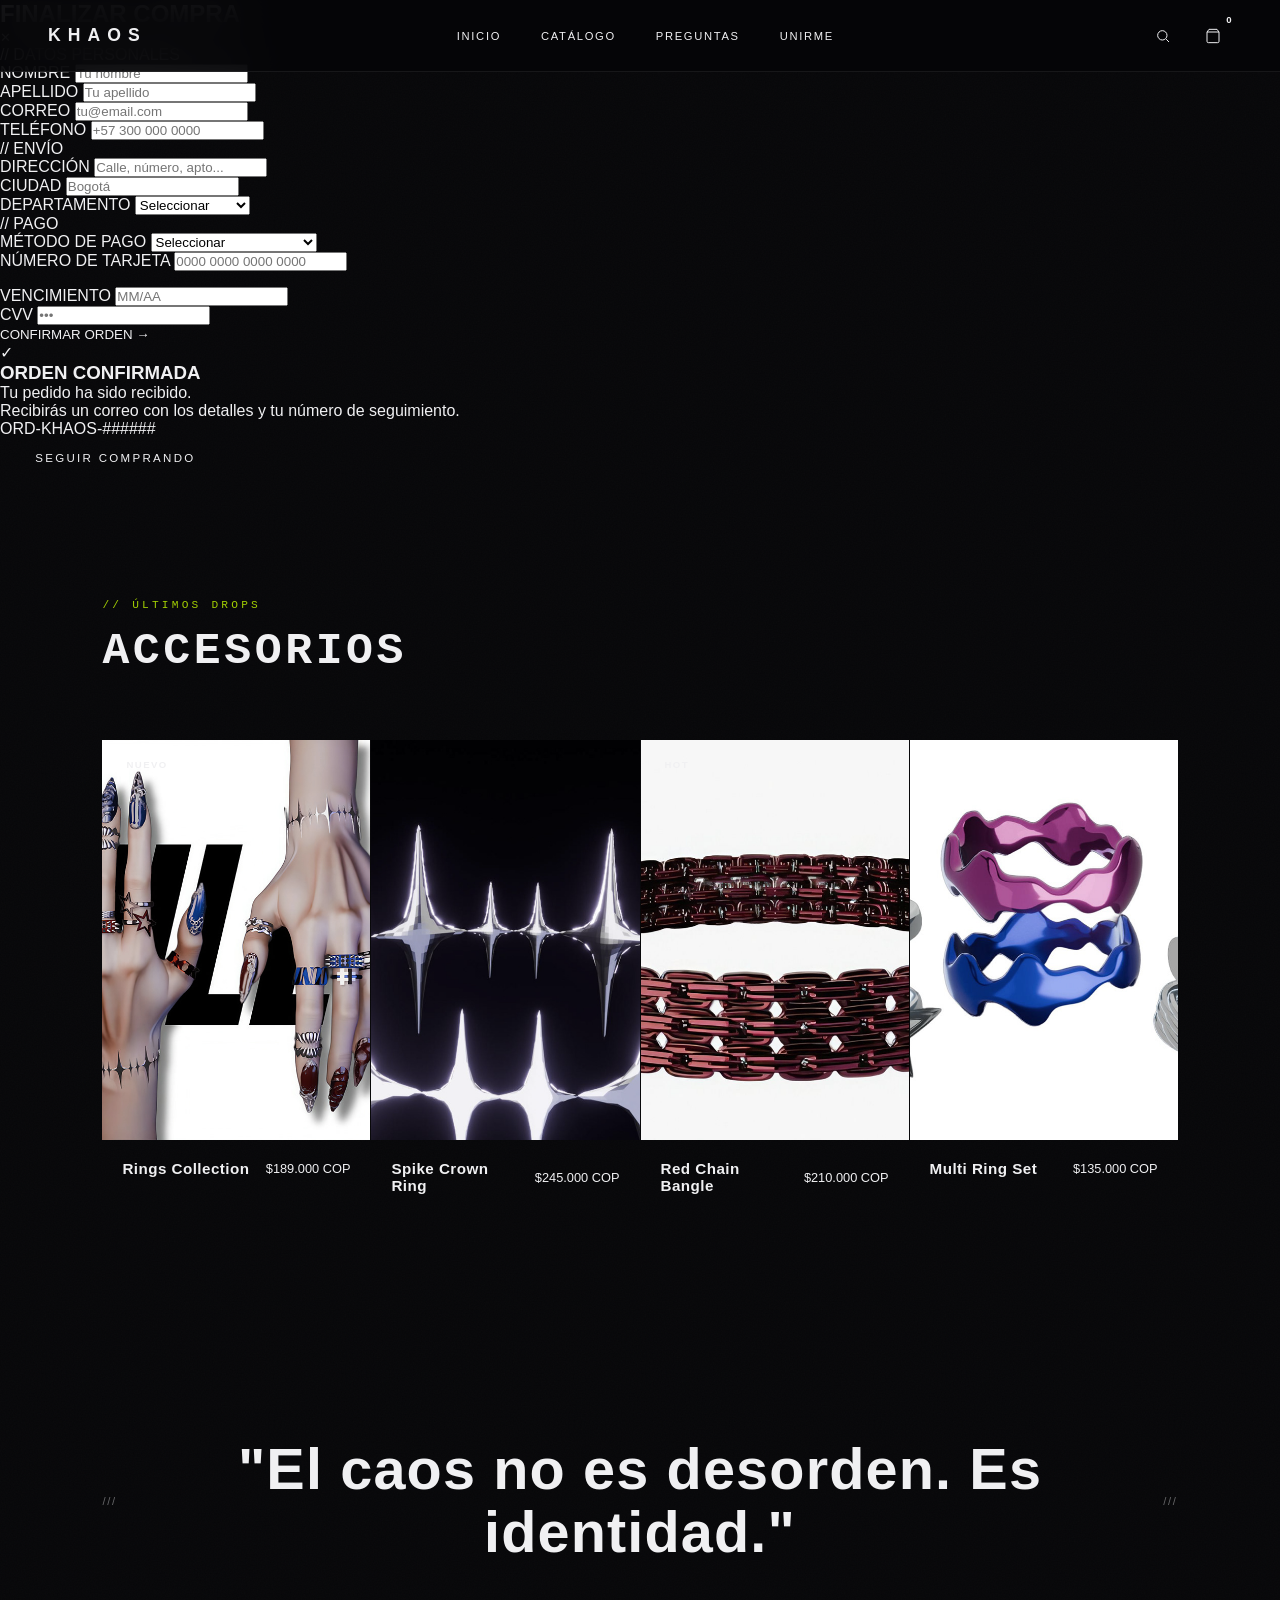
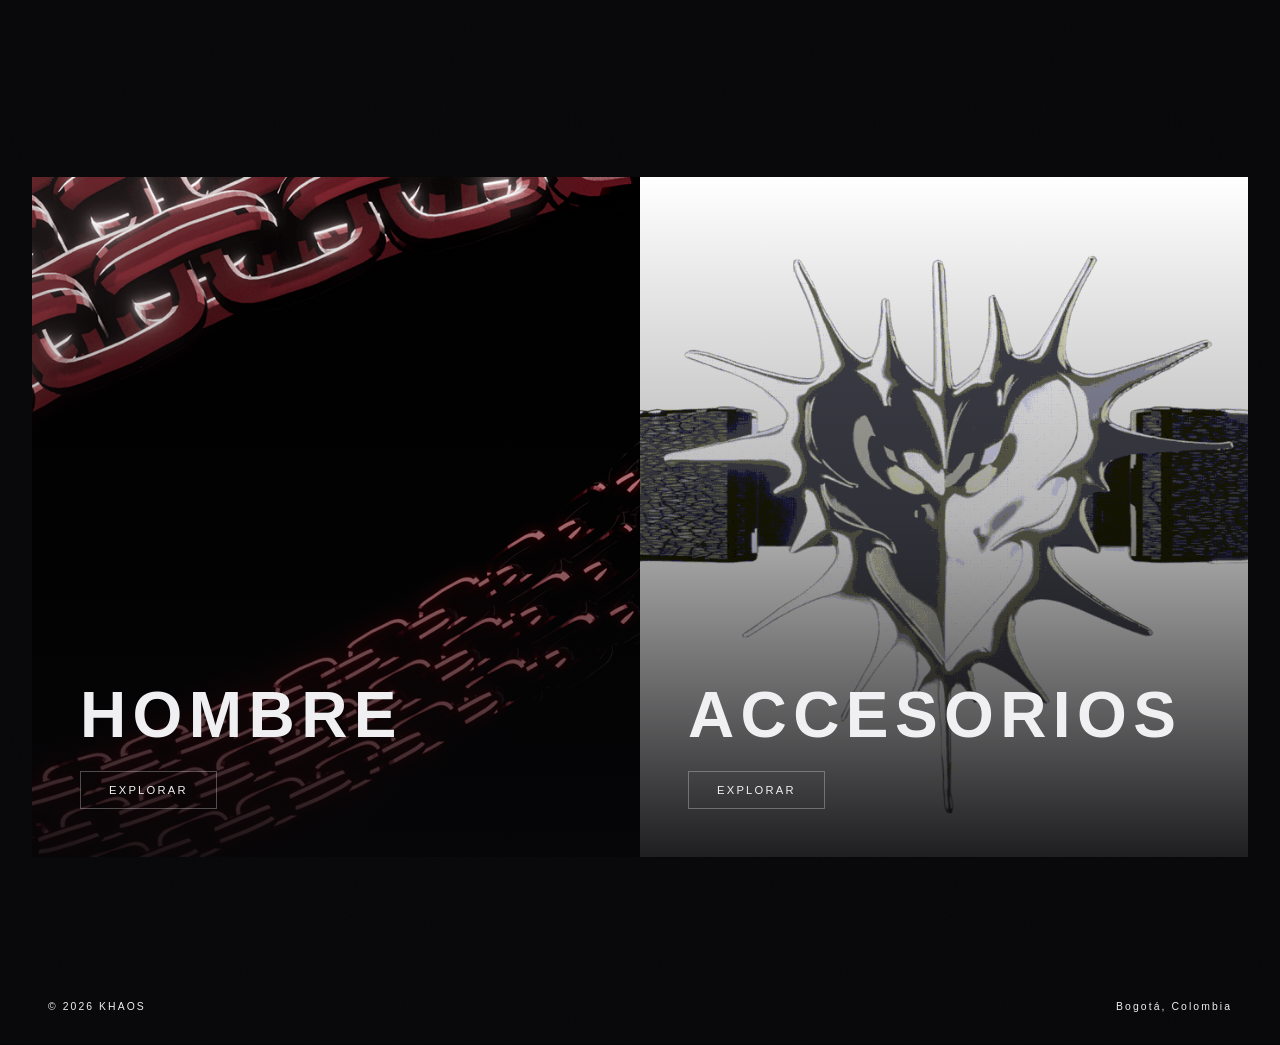
==== commit d3b3922d: "mas html se agrego mas html y se mejoro" ====
--- a/catalogo.html
+++ b/catalogo.html
@@ -12,11 +12,9 @@
 </head>
 <body>
 
-  <!-- NAV  -->
+  <!-- NAV -->
   <nav class="nav">
-    <div class="nav-logo">
-      <span>KHAOS</span>
-    </div>
+    <div class="nav-logo"><span>KHAOS</span></div>
     <div class="nav-links">
       <a href="index.html">INICIO</a>
       <a href="catalogo.html" class="active">CATÁLOGO</a>
@@ -49,82 +47,190 @@
           <p>Total:</p>
           <p id="cart-total">$0</p>
         </div>
-        <button class="checkout-btn">COMPRAR</button>
+        <button class="checkout-btn" id="open-checkout">COMPRAR</button>
       </div>
     </div>
   </div>
 
-  <!-- COLECCIONES -->
+  <!-- CHECKOUT MODAL -->
+  <div class="checkout-modal" id="checkout-modal">
+    <div class="checkout-modal__bg" id="checkout-bg"></div>
+    <div class="checkout-modal__box">
+      <div class="checkout-modal__header">
+        <h2>FINALIZAR COMPRA</h2>
+        <button class="checkout-modal__close" id="checkout-close">✕</button>
+      </div>
+      <div class="checkout-modal__body" id="checkout-body">
+
+        <!-- Resumen de orden -->
+        <div class="checkout-summary" id="checkout-summary">
+        </div>
+
+        <!-- Formulario -->
+        <form class="checkout-form" id="checkout-form" novalidate>
+
+          <p class="checkout-section-label">// DATOS PERSONALES</p>
+
+          <div class="checkout-form-row">
+            <div class="checkout-field">
+              <label>NOMBRE</label>
+              <input type="text" placeholder="Tu nombre" required>
+            </div>
+            <div class="checkout-field">
+              <label>APELLIDO</label>
+              <input type="text" placeholder="Tu apellido" required>
+            </div>
+          </div>
+
+          <div class="checkout-field">
+            <label>CORREO</label>
+            <input type="email" placeholder="tu@email.com" required>
+          </div>
+
+          <div class="checkout-field">
+            <label>TELÉFONO</label>
+            <input type="tel" placeholder="+57 300 000 0000">
+          </div>
+
+          <p class="checkout-section-label">// ENVÍO</p>
+
+          <div class="checkout-field">
+            <label>DIRECCIÓN</label>
+            <input type="text" placeholder="Calle, número, apto..." required>
+          </div>
+
+          <div class="checkout-form-row">
+            <div class="checkout-field">
+              <label>CIUDAD</label>
+              <input type="text" placeholder="Bogotá" required>
+            </div>
+            <div class="checkout-field">
+              <label>DEPARTAMENTO</label>
+              <select>
+                <option value="">Seleccionar</option>
+                <option>Bogotá D.C.</option>
+                <option>Antioquia</option>
+                <option>Valle del Cauca</option>
+                <option>Cundinamarca</option>
+                <option>Atlántico</option>
+                <option>Santander</option>
+                <option>Otro</option>
+              </select>
+            </div>
+          </div>
+
+          <p class="checkout-section-label">// PAGO</p>
+
+          <div class="checkout-field">
+            <label>MÉTODO DE PAGO</label>
+            <select id="payment-method">
+              <option value="">Seleccionar</option>
+              <option value="card">Tarjeta débito / crédito</option>
+              <option value="nequi">Nequi</option>
+              <option value="daviplata">Daviplata</option>
+              <option value="pse">PSE</option>
+              <option value="contraentrega">Contra entrega (Bogotá)</option>
+            </select>
+          </div>
+
+          <!-- Campos tarjeta (se muestran solo si eligen tarjeta) -->
+          <div id="card-fields" style="display:none; display:flex; flex-direction:column; gap:1rem;">
+            <div class="checkout-field">
+              <label>NÚMERO DE TARJETA</label>
+              <input type="text" placeholder="0000 0000 0000 0000" maxlength="19" id="card-number">
+            </div>
+            <div class="checkout-form-row">
+              <div class="checkout-field">
+                <label>VENCIMIENTO</label>
+                <input type="text" placeholder="MM/AA" maxlength="5" id="card-expiry">
+              </div>
+              <div class="checkout-field">
+                <label>CVV</label>
+                <input type="text" placeholder="•••" maxlength="4" id="card-cvv">
+              </div>
+            </div>
+          </div>
+
+          <button type="submit" class="checkout-submit">CONFIRMAR ORDEN →</button>
+
+        </form>
+      </div>
+
+      <!-- Pantalla de éxito -->
+      <div class="checkout-success" id="checkout-success">
+        <div class="checkout-success__icon">✓</div>
+        <h3>ORDEN CONFIRMADA</h3>
+        <p>Tu pedido ha sido recibido.<br>Recibirás un correo con los detalles y tu número de seguimiento.</p>
+        <div class="checkout-success__order" id="order-number">ORD-KHAOS-######</div>
+        <a href="catalogo.html" class="btn" id="success-close-btn">SEGUIR COMPRANDO</a>
+      </div>
+
+    </div>
+  </div>
+
+  <!-- COLECCIONES — SCATTERED -->
   <section class="collections" id="colecciones">
     <div class="section-header">
       <p class="section-subtitle">// ÚLTIMOS DROPS</p>
-      <h2 class="section-title">COLECCIONES</h2>
-    </div>
-
-    <div class="collections-grid">
-
-      <!-- CARD 1 -->
-      <article class="product-card">
-        <div class="product-card-img-wrap">
-          <img src="..." alt="Conjunto Cyber Chain">
-          <div class="product-card-overlay">
-            <button class="add-to-cart" data-name="Conjunto Cyber Chain" data-price="189000">
-              + AGREGAR
-            </button>
+      <h2 class="section-title">ACCESORIOS</h2>
+    </div>
+
+    <div class="collections-grid scattered">
+
+      <!-- CARD 1 — grande izquierda -->
+      <article class="product-card" data-ref="ACC-001">
+        <div class="product-card-img-wrap">
+          <img src="imagenes/manos.jpg" alt="Rings Collection">
+          <div class="product-card-overlay">
+            <button class="add-to-cart" data-name="Rings Collection" data-price="189000">+ AGREGAR</button>
           </div>
           <span class="product-card-tag">NUEVO</span>
         </div>
         <div class="product-card__info">
-          <h3>Conjunto Cyber Chain</h3>
+          <h3>Rings Collection</h3>
           <p>$189.000 COP</p>
         </div>
       </article>
 
-      <!-- CARD 2 -->
-      <article class="product-card">
-        <div class="product-card-img-wrap">
-          <img src="..." alt="Pantalón Latex Flare">
-          <div class="product-card-overlay">
-            <button class="add-to-cart" data-name="Pantalón Latex Flare" data-price="245000">
-              + AGREGAR
-            </button>
-          </div>
-        </div>
-        <div class="product-card__info">
-          <h3>Pantalón Latex Flare</h3>
+      <!-- CARD 2 — alta derecha centro -->
+      <article class="product-card" data-ref="ACC-002">
+        <div class="product-card-img-wrap">
+          <img src="imagenes/anillopuas.jpg" alt="Spike Crown Ring">
+          <div class="product-card-overlay">
+            <button class="add-to-cart" data-name="Spike Crown Ring" data-price="245000">+ AGREGAR</button>
+          </div>
+        </div>
+        <div class="product-card__info">
+          <h3>Spike Crown Ring</h3>
           <p>$245.000 COP</p>
         </div>
       </article>
 
-      <!-- CARD 3 -->
-      <article class="product-card">
-        <div class="product-card-img-wrap">
-          <img src="..." alt="Set Armor Mesh">
-          <div class="product-card-overlay">
-            <button class="add-to-cart" data-name="Set Armor Mesh" data-price="210000">
-              + AGREGAR
-            </button>
+      <!-- CARD 3 — cuadrada superior derecha -->
+      <article class="product-card" data-ref="ACC-003">
+        <div class="product-card-img-wrap">
+          <img src="imagenes/anillorojo.jpg" alt="Red Chain Bangle">
+          <div class="product-card-overlay">
+            <button class="add-to-cart" data-name="Red Chain Bangle" data-price="210000">+ AGREGAR</button>
           </div>
           <span class="product-card-tag">HOT</span>
         </div>
         <div class="product-card__info">
-          <h3>Set Armor Mesh</h3>
+          <h3>Red Chain Bangle</h3>
           <p>$210.000 COP</p>
         </div>
       </article>
 
-      <!-- CARD 4 -->
-      <article class="product-card">
-        <div class="product-card-img-wrap">
-          <img src="..." alt="Top Halter Chrome">
-          <div class="product-card-overlay">
-            <button class="add-to-cart" data-name="Top Halter Chrome" data-price="135000">
-              + AGREGAR
-            </button>
-          </div>
-        </div>
-        <div class="product-card__info">
-          <h3>Top Halter Chrome</h3>
+      <!-- CARD 4 — ancha inferior derecha -->
+      <article class="product-card" data-ref="ACC-004">
+        <div class="product-card-img-wrap">
+          <img src="imagenes/anillos.jpg" alt="Multi Ring Set">
+          <div class="product-card-overlay">
+            <button class="add-to-cart" data-name="Multi Ring Set" data-price="135000">+ AGREGAR</button>
+          </div>
+        </div>
+        <div class="product-card__info">
+          <h3>Multi Ring Set</h3>
           <p>$135.000 COP</p>
         </div>
       </article>
@@ -132,30 +238,27 @@
     </div>
   </section>
 
-  <!-- FEATURE -->
+  <!-- FEATURE BANNER -->
   <section class="feature-banner">
     <p>"El caos no es desorden. Es identidad."</p>
   </section>
 
-  <!-- HOMBRE / MUJER  -->
+  <!-- HOMBRE / MUJER -->
   <section class="gender-section">
-
     <article class="gender-card" id="hombre">
-      <img src="..." alt="Colección Hombre">
+      <img src="imagenes/negro.png" alt="Colección Hombre">
       <div class="gender-card__content">
         <h2>HOMBRE</h2>
         <a href="#">EXPLORAR</a>
       </div>
     </article>
-
     <article class="gender-card" id="mujer">
-      <img src="..." alt="Colección Mujer">
+      <img src="imagenes/accesorios.gif" alt="Colección Accesorios">
       <div class="gender-card__content">
-        <h2>MUJER</h2>
+        <h2>ACCESORIOS</h2>
         <a href="#">EXPLORAR</a>
       </div>
     </article>
-
   </section>
 
   <footer class="footer">
@@ -164,4 +267,4 @@
   </footer>
 
 </body>
-</html>
+</html>
--- a/estilos.css
+++ b/estilos.css
@@ -320,110 +320,48 @@
 .hero {
   position: relative;
   min-height: 100vh;
-  display: grid;
-  grid-template-columns: 1fr;
-  place-items: center;
-  gap: 3rem;
-  width: min(90%, 900px);
-  margin: auto;
+  width: 100%;
+  max-width: none;
   padding-top: calc(var(--nav-h) + 4rem);
   padding-bottom: 4rem;
+  background-image: url('imagenes/mordida.gif');
+  background-size: cover;
+  background-repeat: no-repeat;
+  background-position: center;
 }
 
 .hero-content {
   max-width: 620px;
   margin: 0 auto;
-  text-align: center;
-}
-
-.hero-tag {
-  font-family: var(--font-mono);
-  font-size: .7rem;
-  letter-spacing: .2em;
-  color: var(--accent);
-  margin-bottom: 1.5rem;
-  opacity: .85;
-}
-
-.hero-title {
-  margin-top: 5rem;
-  font-family: var(--font-display);
-  font-size: clamp(5rem, 14vw, 10rem);
-  font-weight: 900;
-  line-height: .88;
-  letter-spacing: -.01em;
-  margin-bottom: 1.75rem;
-  /* Hollow text + accent fill */
-  -webkit-text-stroke: 1px rgba(240,240,242,.15);
-  color: var(--white);
-  position: relative;
-}
-
-/* Decorador numérico techwear */
-.hero-title::before {
-  content: '//01';
+  text-align: left;
+  position: static;
+}
+
+.hero-text {
   position: absolute;
-  top: .5rem; right: 0;
-  font-family: var(--font-mono);
-  font-size: .65rem;
-  letter-spacing: .15em;
-  color: var(--gray);
-  -webkit-text-stroke: 0;
-}
-
-.hero-text {
+  top: 3rem;
+  left: 3rem;
+  z-index: 2;
+  max-width: 36rem;
   font-size: 1.1rem;
   line-height: 1.7;
-  color: var(--gray-2);
-  margin-bottom: 2.5rem;
+  color: #f0f0f2;
+  margin: 0;
   font-weight: 400;
-}
-
-/* Hero image area */
-.heroimage {
-  position: relative;
-  overflow: hidden;
-}
-
-.heroimage img {
-  height: 680px;
-  object-fit: cover;
-  transition: transform .6s var(--ease);
-  filter: grayscale(10%) contrast(1.05);
-}
-
-.heroimage img:hover { transform: scale(1.03); }
-
-/* Placeholder techwear cuando no hay imagen */
-.heroimage-placeholder {
-  height: 680px;
-  background:
-    linear-gradient(135deg, var(--bg-3) 0%, #0e0e14 100%);
-  background-image: url('img/hero-bg.jpg');
-  background-size: cover;
-  background-position: center;
-  border: 1px solid var(--line-2);
-  display: flex;
-  align-items: center;
-  justify-content: center;
-  position: relative;
-  overflow: hidden;
-}
-
-.heroimage-label {
-  font-family: var(--font-mono);
-  font-size: .65rem;
-  letter-spacing: .25em;
-  color: rgba(200,255,0,.25);
-}
-
-/* Scanline animada */
-.heroimage-scanline {
+  text-align: left;
+  text-shadow: 0 6px 20px rgba(0,0,0,.45);
+  background: rgba(0,0,0,.25);
+  padding: 1rem 1.25rem;
+  border-radius: 8px;
+}
+
+.hero .btn {
+  color: #f0f0f2;
+  background: rgba(0,0,0,.25);
   position: absolute;
-  left: 0; right: 0; height: 1px;
-  background: linear-gradient(90deg, transparent, var(--accent), transparent);
-  animation: scanline 3s ease-in-out infinite;
-  opacity: .4;
+  right: 3rem;
+  bottom: 3rem;
+  z-index: 2;
 }
 
 @keyframes scanline {
